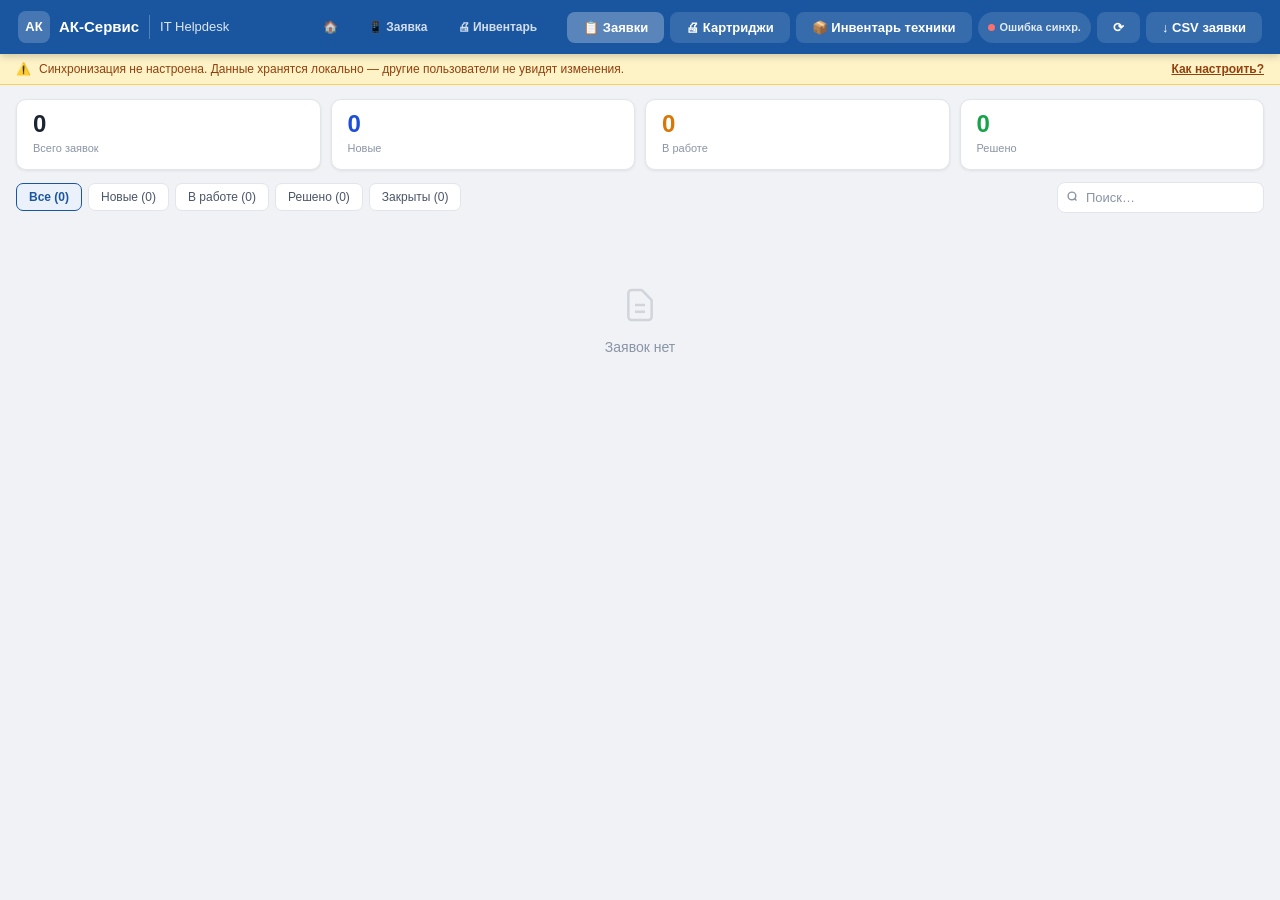
==== local-helpdesk-project-v3/helpdesk.html @ 0085aa01 "Add files via upload" ====
<!DOCTYPE html>
<html lang="ru">
<head>
<meta charset="UTF-8">
<meta name="viewport" content="width=device-width,initial-scale=1.0">
<title>IT Helpdesk — АК-Сервис</title>
<link rel="stylesheet" href="css/main.css">
<style>
.tab-pane{display:none}
.tab-pane.active{display:block}
</style>
</head>
<body>

<div class="hdr">
  <div class="logo"><div class="logo-icon">АК</div><span class="logo-text">АК-Сервис</span></div>
  <div class="hdr-sep"></div>
  <span class="hdr-title">IT Helpdesk</span>
  <div class="hdr-nav" style="margin-left:auto">
    <a href="index.html">🏠</a>
    <a href="tickets.html">📱 Заявка</a>
    <a href="inventory.html">🖨 Инвентарь</a>
  </div>
  <div style="display:flex;gap:6px;margin-left:8px;flex-wrap:wrap">
    <button class="btn btn-ghost active" id="tabTicketsBtn">📋 Заявки</button>
    <button class="btn btn-ghost" id="tabCartBtn">🖨 Картриджи</button>
    <button class="btn btn-ghost" id="tabDevBtn">📦 Инвентарь техники</button>
    <span class="sync-badge" id="syncBadge"><span class="sync-dot" id="syncDot"></span><span id="syncLabel">Нет синхр.</span></span>
    <button class="btn btn-ghost" id="btnRefresh">⟳</button>
    <button class="btn btn-ghost" id="btnCsv">↓ CSV заявки</button>
  </div>
</div>

  <!-- Sync status banner -->
  <div id="syncBanner" style="display:none;background:#FEF3C7;border-bottom:1px solid #FCD34D;padding:6px 16px;font-size:12px;color:#92400E;display:flex;align-items:center;gap:8px">
    <span>⚠️</span>
    <span id="syncMsg">Синхронизация не настроена. Данные хранятся локально — другие пользователи не увидят изменения.</span>
    <a href="#" id="syncHelp" style="color:#92400E;font-weight:600;margin-left:auto;white-space:nowrap">Как настроить?</a>
  </div>

<!-- TICKETS TAB -->
<div class="tab-pane active" id="paneTickets">
  <div class="stats-row" id="statsRow"></div>
  <div class="toolbar">
    <div class="filter-group" id="filterBtns">
      <button class="filter-btn active" data-s="all">Все</button>
      <button class="filter-btn" data-s="Новая">Новые</button>
      <button class="filter-btn" data-s="В работе">В работе</button>
      <button class="filter-btn" data-s="Решено">Решено</button>
      <button class="filter-btn" data-s="Закрыта">Закрыты</button>
    </div>
    <div class="search-wrap">
      <svg viewBox="0 0 20 20" fill="none" stroke="currentColor" stroke-width="2"><circle cx="8.5" cy="8.5" r="5.5"/><path d="M15 15l-3.5-3.5"/></svg>
      <input class="search-input" id="hdSearch" placeholder="Поиск…" autocomplete="off">
    </div>
  </div>
  <div class="table-wrap">
    <table class="table" id="tblTickets">
      <thead><tr>
        <th data-c="id">№</th>
        <th data-c="created">Дата</th>
        <th data-c="name">Сотрудник</th>
        <th data-c="category">Категория</th>
        <th data-c="priority">Приоритет</th>
        <th data-c="description">Описание</th>
        <th data-c="status">Статус</th>
      </tr></thead>
      <tbody id="tbodyTickets"></tbody>
    </table>
    <div class="empty-state" id="emptyTickets" style="display:none">
      <svg viewBox="0 0 24 24" fill="none" stroke="currentColor" stroke-width="1.5"><path d="M9 12h6m-6 4h6m2 5H7a2 2 0 01-2-2V5a2 2 0 012-2h5.586a1 1 0 01.707.293l5.414 5.414a1 1 0 01.293.707V19a2 2 0 01-2 2z"/></svg>
      <p>Заявок нет</p>
    </div>
  </div>
</div>

<!-- CART TAB -->
<div class="tab-pane" id="paneCart">
  <div class="stats-row" id="cartStatsRow"></div>
  <div class="toolbar">
    <div class="search-wrap" style="flex:1;max-width:280px">
      <svg viewBox="0 0 20 20" fill="none" stroke="currentColor" stroke-width="2"><circle cx="8.5" cy="8.5" r="5.5"/><path d="M15 15l-3.5-3.5"/></svg>
      <input class="search-input" id="cartSearch" placeholder="Поиск принтера…" autocomplete="off">
    </div>
    <select class="search-input" id="cartFilter" style="max-width:200px;padding-left:10px">
      <option value="all">Все принтеры</option>
      <option value="low">⚠ Остаток ≤ 2</option>
      <option value="zero">🔴 Нет на складе</option>
      <option value="unk">❓ Не учтено</option>
    </select>
    <button class="btn btn-secondary" id="btnCartCsv">↓ CSV склад</button>
  </div>
  <div class="table-wrap">
    <table class="table" id="tblCart">
      <thead><tr>
        <th>Картридж / артикул</th><th>Принтеры</th><th>Владельцы</th>
        <th style="text-align:center">На складе</th>
        <th style="text-align:center">Сегодня</th>
        <th style="text-align:center">Всего замен</th>
      </tr></thead>
      <tbody id="tbodyCart"></tbody>
    </table>
  </div>
  <div class="p-4">
    <div style="font-size:15px;font-weight:700;margin-bottom:12px">Журнал замен</div>
    <table class="table" id="tblRep" style="display:none">
      <thead><tr>
        <th>Дата</th><th>Сотрудник</th><th>Принтер</th><th>Картридж</th>
        <th style="text-align:center">Кол-во</th>
      </tr></thead>
      <tbody id="tbodyRep"></tbody>
    </table>
    <div class="empty-state" id="emptyRep">
      <svg viewBox="0 0 24 24" fill="none" stroke="currentColor" stroke-width="1.5"><path d="M9 12h6m-6 4h6m2 5H7a2 2 0 01-2-2V5a2 2 0 012-2h5.586a1 1 0 01.707.293l5.414 5.414a1 1 0 01.293.707V19a2 2 0 01-2 2z"/></svg>
      <p>Замен ещё не было</p>
    </div>
  </div>
</div>

<!-- DEVICES PANE -->
<div class="tab-pane" id="paneDevices">
  <div class="toolbar">
    <div class="search-wrap" style="flex:1;max-width:320px">
      <svg viewBox="0 0 20 20" fill="none" stroke="currentColor" stroke-width="2"><circle cx="8.5" cy="8.5" r="5.5"/><path d="M15 15l-3.5-3.5"/></svg>
      <input class="search-input" id="devSearch" placeholder="Поиск по сотруднику, модели…" autocomplete="off">
    </div>
    <select class="search-input" id="devTypeFilter" style="max-width:200px;padding-left:10px">
      <option value="all">Все типы</option>
    </select>
    <button class="btn btn-secondary" id="btnExportDevices">↓ CSV инвентарь</button>
  </div>
  <div class="stats-row" id="devStats" style="margin-bottom:0"></div>
  <div class="table-wrap" style="margin-top:14px">
    <table class="table" id="tblDevices">
      <thead><tr>
        <th>Тип</th>
        <th>Устройство</th>
        <th>Серийный №</th>
        <th>Инв. №</th>
        <th>Сотрудник</th>
        <th>Расположение</th>
        <th>Примечание</th>
        <th>Добавлено</th>
      </tr></thead>
      <tbody id="tbodyDevices"></tbody>
    </table>
    <div class="empty-state" id="emptyDevices">
      <svg viewBox="0 0 24 24" fill="none" stroke="currentColor" stroke-width="1.5"><path d="M9 17V7m0 10a2 2 0 01-2 2H5a2 2 0 01-2-2V7a2 2 0 012-2h2a2 2 0 012 2m0 10a2 2 0 002 2h2a2 2 0 002-2M9 7a2 2 0 012-2h2a2 2 0 012 2m0 10V7"/></svg>
      <p>Техника ещё не добавлена сотрудниками</p>
    </div>
  </div>
</div>

<!-- MODAL -->
<div class="overlay" id="overlay" style="display:none"><div class="modal" id="modal"></div></div>

<script src="js/storage.js"></script>
<script src="js/ui.js"></script>
<script src="js/app.js"></script>
<script src="js/employees.js"></script>
<script src="js/tickets.js"></script>
<script src="js/cartridges.js"></script>
<script src="js/devices.js"></script>
<script src="js/sla.js"></script>
<script>
// ── State ─────────────────────────────────────────────────────────────────────
let curTab = 'tickets', fStatus = 'all', fSearch = '', sortC = 'ts', sortD = -1;
let cartSrch = '', cartFil = 'all', devSearch = '', devTypeFil = 'all';

// ── Init ──────────────────────────────────────────────────────────────────────
UI.modal.init();

Storage.init().then(() => App.loadData()).then(() => {
  // Populate device type filter
  const sel = document.getElementById('devTypeFilter');
  Devices.TYPES.forEach(t => {
    const opt = document.createElement('option');
    opt.value = t.id; opt.textContent = t.icon + ' ' + t.label;
    sel.appendChild(opt);
  });
  renderAll();
  setInterval(() => { if (curTab==='cart') renderCart(); else if (curTab==='devices') renderDevicesTab(); else renderAll(); }, 30000);
});

// ── Sync indicator ────────────────────────────────────────────────────────────
function updateSyncBadge(state) {
  const dot = document.getElementById('syncDot');
  const lbl = document.getElementById('syncLabel');
  if (!dot || !lbl) return;
  if (!Storage.isConfigured()) { dot.className='sync-dot err'; lbl.textContent='Не настроено'; return; }
  if (state==='syncing') { dot.className='sync-dot spin'; lbl.textContent='Синхронизация…'; }
  else if (state==='error') { dot.className='sync-dot err'; lbl.textContent='Ошибка синхр.'; }
  else { dot.className='sync-dot ok'; lbl.textContent='Синхр. '+new Date().toLocaleTimeString('ru-RU',{hour:'2-digit',minute:'2-digit'}); }
}
updateSyncBadge(Storage.isConfigured() ? 'ok' : 'err');
Storage.onSync(state => {
  updateSyncBadge(state);
  if (curTab==='cart') renderCart();
  else if (curTab==='devices') renderDevicesTab();
  else renderAll();
});

// ── Tab switching ─────────────────────────────────────────────────────────────
function switchTab(tab) {
  curTab = tab;
  ['paneTickets','paneCart','paneDevices'].forEach(id => {
    const el = document.getElementById(id);
    if (el) el.classList.remove('active');
  });
  const paneMap = { tickets:'paneTickets', cart:'paneCart', devices:'paneDevices' };
  const pane = document.getElementById(paneMap[tab]);
  if (pane) pane.classList.add('active');

  ['tabTicketsBtn','tabCartBtn','tabDevBtn'].forEach(id => {
    const el = document.getElementById(id);
    if (el) el.classList.remove('active');
  });
  const btnMap = { tickets:'tabTicketsBtn', cart:'tabCartBtn', devices:'tabDevBtn' };
  const btn = document.getElementById(btnMap[tab]);
  if (btn) btn.classList.add('active');

  if (tab==='cart') renderCart();
  else if (tab==='devices') renderDevicesTab();
  else renderAll();
}

document.getElementById('tabTicketsBtn').addEventListener('click', () => switchTab('tickets'));
document.getElementById('tabCartBtn').addEventListener('click',    () => switchTab('cart'));
document.getElementById('tabDevBtn').addEventListener('click',     () => switchTab('devices'));
document.getElementById('btnRefresh').addEventListener('click', () => {
  if (curTab==='cart') renderCart();
  else if (curTab==='devices') renderDevicesTab();
  else renderAll();
});
(function(){var _el=document.getElementById('btnCsv');if(_el)_el.addEventListener('click',Tickets.exportCsv);})();
(function(){var _el=document.getElementById('btnCartCsv');if(_el)_el.addEventListener('click',Cartridges.exportStockCsv);})();
(function(){var _el=document.getElementById('btnExportDevices');if(_el)_el.addEventListener('click',Devices.exportCsv);})();

// ── Tickets tab ───────────────────────────────────────────────────────────────
function renderAll() {
  const ts = Storage.tickets.all();
  const n = ts.filter(t=>t.status==='Новая').length;
  const w = ts.filter(t=>t.status==='В работе').length;
  const d = ts.filter(t=>t.status==='Решено').length;
  document.getElementById('statsRow').innerHTML =
    UI.statCard(ts.length,'Всего заявок') +
    UI.statCard(n,'Новые','#1D4ED8') +
    UI.statCard(w,'В работе','var(--am)') +
    UI.statCard(d,'Решено','var(--gn)');
  Tickets.renderTable({
    tbodyId:'tbodyTickets', emptyId:'emptyTickets', tableId:'tblTickets',
    onRowClick: t => Tickets.openDetailModal(t, renderAll, renderAll),
  });
  Tickets.updateFilterCounts('filterBtns');
}

UI.wireFilterGroup('filterBtns', s => { Tickets.setFilter(s); renderAll(); });
document.getElementById('hdSearch').addEventListener('input', function() { Tickets.setSearch(this.value); renderAll(); });
UI.wireSortHeaders('tblTickets', (c,d) => { Tickets.setSort(c,d); renderAll(); });

// ── Cart tab ──────────────────────────────────────────────────────────────────
function renderCart() {
  Cartridges.renderCartStats('cartStatsRow');
  Cartridges.renderStockTable({ tbodyId:'tbodyCart', searchQ:cartSrch, filter:cartFil });
  Cartridges.renderRepLog({ tbodyId:'tbodyRep', tableId:'tblRep', emptyId:'emptyRep' });
}
document.getElementById('cartSearch').addEventListener('input', function() { cartSrch=this.value; Cartridges.renderStockTable({tbodyId:'tbodyCart',searchQ:cartSrch,filter:cartFil}); });
document.getElementById('cartFilter').addEventListener('change', function() { cartFil=this.value; Cartridges.renderStockTable({tbodyId:'tbodyCart',searchQ:cartSrch,filter:cartFil}); });

// ── Devices tab ───────────────────────────────────────────────────────────────
function renderDevicesTab() {
  const all = Storage.devices.all();
  const byType = {};
  all.forEach(d => { byType[d.type]=(byType[d.type]||0)+1; });
  const topTypes = Object.entries(byType).sort((a,b)=>b[1]-a[1]).slice(0,3);
  document.getElementById('devStats').innerHTML =
    UI.statCard(all.length,'Всего устройств') +
    topTypes.map(([type,cnt]) => {
      const t = Devices.TYPES.find(x=>x.id===type)||{icon:'🔧',label:type};
      return UI.statCard(cnt, t.label);
    }).join('');

  const q = devSearch.toLowerCase();
  const rows = all.filter(d => {
    if (devTypeFil!=='all' && d.type!==devTypeFil) return false;
    if (q) return ['owner','brand','model','serial','inv','location'].some(k=>(d[k]||'').toLowerCase().includes(q));
    return true;
  });

  document.getElementById('emptyDevices').style.display = rows.length ? 'none' : 'block';
  document.getElementById('tblDevices').style.display   = rows.length ? 'table' : 'none';
  document.getElementById('tbodyDevices').innerHTML = rows.map(d => {
    const t = Devices.TYPES.find(x=>x.id===d.type)||{icon:'🔧',label:d.type||'Другое'};
    return `<tr>
      <td><span style="font-size:16px">${t.icon}</span> <span style="font-size:12px;color:var(--t2)">${UI.esc(t.label)}</span></td>
      <td><div class="td-name">${UI.esc(d.brand||'')} ${UI.esc(d.model||'')}</div></td>
      <td class="mono" style="font-size:12px;color:var(--t2)">${UI.esc(d.serial||'—')}</td>
      <td class="mono" style="font-size:12px;color:var(--t2)">${UI.esc(d.inv||'—')}</td>
      <td style="font-size:13px;font-weight:600">${UI.esc(d.owner||'—')}</td>
      <td style="font-size:12px;color:var(--t2)">${UI.esc(d.location||'—')}</td>
      <td style="font-size:12px;color:var(--t2);max-width:160px;overflow:hidden;text-overflow:ellipsis;white-space:nowrap" title="${UI.esc(d.note||'')}">${UI.esc(d.note||'—')}</td>
      <td style="font-size:11px;color:var(--t3);white-space:nowrap">${UI.esc(d.added||'')}</td>
    </tr>`;
  }).join('');
}
document.getElementById('devSearch').addEventListener('input', function() { devSearch=this.value; renderDevicesTab(); });
document.getElementById('devTypeFilter').addEventListener('change', function() { devTypeFil=this.value; renderDevicesTab(); });
</script>

  <!-- Sync setup modal -->
  <div id="syncSetupOverlay" style="display:none;position:fixed;inset:0;background:rgba(0,0,0,.6);z-index:500;display:none;align-items:center;justify-content:center;padding:20px">
    <div style="background:#fff;border-radius:14px;max-width:480px;width:100%;padding:24px;box-shadow:0 20px 60px rgba(0,0,0,.3)">
      <h2 style="font-size:17px;font-weight:700;margin-bottom:8px">Настройка общего склада</h2>
      <p style="font-size:13px;color:#4A5568;line-height:1.6;margin-bottom:16px">
        Для синхронизации остатков картриджей между всеми пользователями используется <b>JSONBin.io</b> — бесплатный облачный JSON-хостинг.
      </p>
      <ol style="font-size:13px;color:#4A5568;line-height:2;padding-left:18px;margin-bottom:16px">
        <li>Зарегистрируйтесь на <a href="https://jsonbin.io" target="_blank" style="color:#1A56A0">jsonbin.io</a></li>
        <li>Создайте новый Bin с содержимым: <code style="background:#F0F2F5;padding:2px 6px;border-radius:4px">{}</code></li>
        <li>Скопируйте <b>BIN ID</b> и <b>X-Master-Key</b></li>
        <li>Вставьте их ниже и нажмите Сохранить</li>
      </ol>
      <div style="display:flex;flex-direction:column;gap:8px;margin-bottom:16px">
        <input id="cfgBinId" placeholder="BIN ID (напр. 665abc123...)" style="padding:9px 12px;border:1.5px solid #E2E6EC;border-radius:8px;font-size:13px;font-family:inherit;outline:none">
        <input id="cfgApiKey" placeholder="X-Master-Key ($2b$10$...)" style="padding:9px 12px;border:1.5px solid #E2E6EC;border-radius:8px;font-size:13px;font-family:inherit;outline:none">
      </div>
      <div style="display:flex;gap:8px">
        <button id="cfgSave" style="flex:1;padding:10px;background:#1A56A0;color:#fff;border:none;border-radius:8px;font-size:14px;font-weight:600;cursor:pointer">Сохранить и синхронизировать</button>
        <button id="cfgClose" style="padding:10px 16px;background:#F0F2F5;border:none;border-radius:8px;font-size:14px;cursor:pointer">Отмена</button>
      </div>
      <div id="cfgStatus" style="margin-top:10px;font-size:12px;color:#4A5568"></div>
    </div>
  </div>
</body>
</html>
---- local-helpdesk-project-v3/css/main.css ----
/* ── Reset & Variables ──────────────────────────────────────────────────────── */
*,*::before,*::after{box-sizing:border-box;margin:0;padding:0}

:root{
  --accent:   #1A56A0;
  --al:       #EBF1FA;
  --bg:       #F0F2F5;
  --sf:       #ffffff;
  --bd:       #E2E6EC;
  --tx:       #1C2331;
  --t2:       #4A5568;
  --t3:       #8A94A6;
  --gn:       #16A34A;
  --gnb:      #DCFCE7;
  --am:       #D97706;
  --amb:      #FEF3C7;
  --rd:       #DC2626;
  --rdb:      #FEF2F2;
  --r:        10px;
  --r-lg:     14px;
  --sh:       0 1px 3px rgba(0,0,0,.08);
  --sh-md:    0 4px 12px rgba(0,0,0,.12);
  --sh-lg:    0 20px 60px rgba(0,0,0,.22);
  --font:     -apple-system, BlinkMacSystemFont, 'Inter', sans-serif;
}

body{
  font-family: var(--font);
  background: var(--bg);
  color: var(--tx);
  font-size: 14px;
  min-height: 100vh;
  line-height: 1.5;
}

/* ── Header ─────────────────────────────────────────────────────────────────── */
.hdr{
  background: var(--accent);
  padding: 0 18px;
  display: flex;
  align-items: center;
  gap: 10px;
  height: 54px;
  position: sticky;
  top: 0;
  z-index: 100;
  box-shadow: 0 2px 8px rgba(0,0,0,.2);
}
.logo{display:flex;align-items:center;gap:9px;text-decoration:none}
.logo-icon{width:32px;height:32px;background:rgba(255,255,255,.2);border-radius:8px;display:flex;align-items:center;justify-content:center;font-weight:700;font-size:13px;color:#fff;flex-shrink:0}
.logo-text{font-weight:700;font-size:15px;color:#fff}
.hdr-sep{width:1px;height:24px;background:rgba(255,255,255,.25)}
.hdr-title{font-size:13px;color:rgba(255,255,255,.85);flex:1}
.hdr-nav{display:flex;align-items:center;gap:6px;flex-wrap:wrap}
.hdr-nav a{padding:6px 12px;border-radius:7px;color:rgba(255,255,255,.8);font-size:12px;font-weight:600;text-decoration:none;transition:background .15s;white-space:nowrap}
.hdr-nav a:hover{background:rgba(255,255,255,.15);color:#fff}
.hdr-nav a.active{background:rgba(255,255,255,.25);color:#fff}

/* ── Buttons ─────────────────────────────────────────────────────────────────── */
.btn{padding:8px 16px;border:none;border-radius:8px;font-size:13px;font-weight:600;cursor:pointer;font-family:var(--font);transition:all .15s;display:inline-flex;align-items:center;gap:6px;white-space:nowrap}
.btn-primary{background:var(--accent);color:#fff}
.btn-primary:hover{background:#154a8a}
.btn-secondary{background:var(--al);color:var(--accent);border:1px solid #c0d5ef}
.btn-secondary:hover{background:#ddeaf8}
.btn-ghost{background:rgba(255,255,255,.12);color:#fff;border:none}
.btn-ghost:hover,.btn-ghost.active{background:rgba(255,255,255,.28)}
.btn-danger{background:var(--rdb);color:var(--rd);border:1px solid #FECACA}
.btn-danger:hover{background:#FEE2E2}
.btn-sm{padding:5px 10px;font-size:12px}
.btn:disabled{opacity:.5;cursor:not-allowed}

/* ── Stats row ───────────────────────────────────────────────────────────────── */
.stats-row{display:flex;gap:10px;padding:14px 16px 0;flex-wrap:wrap}
.stat-card{background:var(--sf);border:1px solid var(--bd);border-radius:var(--r);padding:12px 16px;flex:1;min-width:85px;box-shadow:var(--sh)}
.stat-val{font-size:24px;font-weight:700;line-height:1}
.stat-label{font-size:11px;color:var(--t3);margin-top:4px;font-weight:500}

/* ── Toolbar ─────────────────────────────────────────────────────────────────── */
.toolbar{display:flex;gap:8px;align-items:center;padding:12px 16px;flex-wrap:wrap}
.filter-group{display:flex;gap:6px;flex-wrap:wrap;flex:1}
.filter-btn{padding:6px 12px;border:1px solid var(--bd);border-radius:7px;background:var(--sf);font-size:12px;font-weight:500;cursor:pointer;color:var(--t2);white-space:nowrap;font-family:var(--font);transition:all .1s}
.filter-btn:hover{background:var(--bg)}
.filter-btn.active{border-color:var(--accent);background:var(--al);color:var(--accent);font-weight:600}

.search-wrap{position:relative;min-width:200px}
.search-wrap svg{position:absolute;left:9px;top:50%;transform:translateY(-50%);color:var(--t3);width:14px;height:14px;pointer-events:none}
.search-input{padding:7px 9px 7px 28px;border:1px solid var(--bd);border-radius:8px;font-size:13px;color:var(--tx);background:var(--sf);outline:none;font-family:var(--font);width:100%;transition:border-color .15s}
.search-input:focus{border-color:var(--accent);box-shadow:0 0 0 3px rgba(26,86,160,.1)}
.search-input::placeholder{color:var(--t3)}
select.search-input{padding-left:10px;cursor:pointer}

/* ── Table ───────────────────────────────────────────────────────────────────── */
.table-wrap{padding:0 16px 20px;overflow-x:auto}
.table{width:100%;border-collapse:collapse;background:var(--sf);border-radius:var(--r);border:1px solid var(--bd);box-shadow:var(--sh);overflow:hidden}
.table th{padding:9px 12px;text-align:left;font-size:11px;font-weight:600;text-transform:uppercase;letter-spacing:.05em;color:var(--t3);background:#F8F9FB;border-bottom:1px solid var(--bd);white-space:nowrap;cursor:pointer;user-select:none}
.table th:hover{color:var(--accent)}
.table th.sort-asc::after{content:" ↑"}
.table th.sort-desc::after{content:" ↓"}
.table td{padding:9px 12px;border-bottom:1px solid var(--bd);vertical-align:middle;font-size:13px}
.table tr:last-child td{border-bottom:none}
.table tr.clickable:hover td{background:#FAFBFC;cursor:pointer}
.td-name{font-weight:600;white-space:nowrap}
.td-sub{font-size:11px;color:var(--t3);margin-top:1px}
.td-truncate{max-width:220px;overflow:hidden;text-overflow:ellipsis;white-space:nowrap;color:var(--t2)}

/* ── Badges ──────────────────────────────────────────────────────────────────── */
.badge{display:inline-flex;align-items:center;gap:3px;padding:3px 9px;border-radius:8px;font-size:11px;font-weight:600;white-space:nowrap}
.badge-new     {background:#EFF6FF;color:#1D4ED8}
.badge-inwork  {background:var(--amb);color:#92400E}
.badge-done    {background:var(--gnb);color:#166534}
.badge-closed  {background:var(--bg);color:var(--t3)}
.badge-plow    {background:var(--gnb);color:#166534}
.badge-pmid    {background:var(--amb);color:#92400E}
.badge-phigh   {background:var(--rdb);color:#991B1B}
.badge-edited  {display:inline-block;width:7px;height:7px;border-radius:50%;background:#F59E0B;margin-left:4px;vertical-align:middle}

/* ── Modal ───────────────────────────────────────────────────────────────────── */
.overlay{position:fixed;inset:0;background:rgba(0,0,0,.5);z-index:200;display:flex;align-items:flex-start;justify-content:center;padding:20px;overflow-y:auto}
.modal{background:var(--sf);border-radius:var(--r-lg);width:100%;max-width:560px;box-shadow:var(--sh-lg);margin:auto}
.modal-head{padding:18px 20px 14px;border-bottom:1px solid var(--bd);display:flex;justify-content:space-between;align-items:flex-start;gap:12px}
.modal-title{font-size:17px;font-weight:700;margin-bottom:3px}
.modal-sub{font-size:12px;color:var(--t3)}
.modal-close{width:30px;height:30px;border-radius:50%;background:var(--bg);border:none;cursor:pointer;font-size:16px;color:var(--t2);display:flex;align-items:center;justify-content:center;flex-shrink:0}
.modal-close:hover{background:var(--bd)}
.modal-body{padding:14px 20px}
.modal-section-title{font-size:10px;font-weight:700;text-transform:uppercase;letter-spacing:.07em;color:var(--t3);margin:10px 0 8px}
.modal-row{display:flex;gap:8px;padding:5px 0;border-bottom:1px solid #F8F9FB;align-items:flex-start}
.modal-row:last-child{border-bottom:none}
.modal-label{font-size:12px;color:var(--t3);width:120px;flex-shrink:0;padding-top:1px}
.modal-val{font-size:13px;color:var(--tx);flex:1;word-break:break-word}
.modal-val a{color:var(--accent);text-decoration:none}
.modal-desc{background:var(--bg);border-radius:8px;padding:10px 12px;font-size:13px;color:var(--t2);line-height:1.6;margin-top:4px}
.modal-foot{padding:12px 20px;border-top:1px solid var(--bd);display:flex;gap:8px;flex-wrap:wrap}

/* ── Status buttons (in modal) ───────────────────────────────────────────────── */
.status-btns{display:flex;gap:6px;flex-wrap:wrap;width:100%}
.status-btn{flex:1;min-width:70px;padding:8px 4px;border-radius:9px;border:2px solid transparent;font-size:12px;font-weight:600;cursor:pointer;font-family:var(--font);text-align:center;opacity:.5;transition:all .15s}
.status-btn:hover{opacity:.8;transform:translateY(-1px)}
.status-btn.active{opacity:1;box-shadow:0 2px 8px rgba(0,0,0,.12);transform:translateY(-1px)}
.sb-new   {background:#EFF6FF;color:#1D4ED8;border-color:#BFDBFE}
.sb-inwork{background:var(--amb);color:#92400E;border-color:#FCD34D}
.sb-done  {background:var(--gnb);color:#166534;border-color:#86EFAC}
.sb-closed{background:var(--bg);color:var(--t2);border-color:var(--bd)}

/* ── Cards (profile / printer) ───────────────────────────────────────────────── */
.card{background:var(--sf);border:1.5px solid var(--bd);border-radius:var(--r);padding:14px;box-shadow:var(--sh);transition:box-shadow .15s}
.card:hover{box-shadow:var(--sh-md)}
.avatar{border-radius:50%;display:flex;align-items:center;justify-content:center;font-weight:700;color:#fff;flex-shrink:0}

/* ── Form elements ───────────────────────────────────────────────────────────── */
.form-group{display:flex;flex-direction:column;gap:4px;padding:8px 0;border-bottom:1px solid var(--bg)}
.form-group:last-child{border-bottom:none}
.form-label{font-size:11px;font-weight:600;color:var(--t3);text-transform:uppercase;letter-spacing:.05em}
.form-input{padding:8px 10px;border:1.5px solid var(--bd);border-radius:8px;font-size:13px;font-family:var(--font);color:var(--tx);outline:none;transition:border-color .15s,box-shadow .15s;width:100%}
.form-input:focus{border-color:var(--accent);box-shadow:0 0 0 3px rgba(26,86,160,.1)}
textarea.form-input{resize:vertical;min-height:100px}

/* ── Pill filters (mobile) ───────────────────────────────────────────────────── */
.pills{display:flex;gap:6px;overflow-x:auto;padding-bottom:2px}
.pills::-webkit-scrollbar{display:none}
.pill{padding:6px 14px;border:1.5px solid var(--bd);border-radius:20px;background:var(--sf);font-size:13px;font-weight:500;cursor:pointer;white-space:nowrap;color:var(--t2);font-family:var(--font);flex-shrink:0;transition:all .1s;-webkit-tap-highlight-color:transparent}
.pill.active{border-color:var(--accent);background:var(--al);color:var(--accent);font-weight:600}

/* ── Printer / cartridge items ───────────────────────────────────────────────── */
.printer-item{display:flex;align-items:flex-start;gap:10px;padding:11px 14px;border-bottom:1px solid var(--bd);cursor:pointer;-webkit-tap-highlight-color:transparent;background:var(--sf);transition:background .1s}
.printer-item:last-child{border-bottom:none}
.printer-item:active,.printer-item.selected{background:var(--al)}
.printer-wrap{border:1.5px solid var(--bd);border-radius:var(--r);overflow:hidden}
.printer-search{width:100%;padding:10px 13px;border:none;border-bottom:1px solid var(--bd);font-size:13px;font-family:var(--font);outline:none;color:var(--tx);background:var(--sf);display:block}
.pf-row{display:flex;gap:6px;overflow-x:auto;padding:8px 10px;background:#F8F9FB;border-bottom:1px solid var(--bd)}
.pf-row::-webkit-scrollbar{display:none}
.pf-pill{padding:5px 12px;border:1px solid var(--bd);border-radius:16px;background:var(--sf);font-size:12px;font-weight:500;cursor:pointer;white-space:nowrap;color:var(--t2);font-family:var(--font);flex-shrink:0;transition:all .1s}
.pf-pill.active{border-color:var(--accent);background:var(--al);color:var(--accent);font-weight:600}
.device-radio{width:20px;height:20px;border-radius:50%;border:2px solid var(--bd);flex-shrink:0;margin-top:2px;transition:all .15s}
.device-radio.on{border-color:var(--accent);background:var(--accent)}
.device-radio.on::after{content:"";display:block;width:8px;height:8px;background:#fff;border-radius:50%;margin:4px auto 0}
.pi-info{flex:1;min-width:0}
.pi-name{font-size:13px;font-weight:600;color:var(--tx);line-height:1.3}
.pi-sub{font-size:11px;color:var(--t3);margin-top:1px;line-height:1.4}
.pi-cart{font-size:11px;color:var(--accent);margin-top:2px;font-weight:500}

/* ── Cart stock ──────────────────────────────────────────────────────────────── */
.cart-stock{display:flex;align-items:center;gap:5px}
.cart-label{font-size:11px;color:var(--t3)}
.cart-count{font-size:14px;font-weight:800;min-width:20px;text-align:center;color:var(--gn)}
.cart-count.low{color:var(--am)}
.cart-count.zero{color:var(--rd)}
.adj-btn{width:24px;height:24px;border-radius:6px;border:1px solid var(--bd);background:var(--sf);cursor:pointer;font-size:15px;display:inline-flex;align-items:center;justify-content:center;line-height:1;color:var(--t2);-webkit-tap-highlight-color:transparent;flex-shrink:0}
.adj-btn:active{background:var(--bg)}

/* ── Cart replace card ───────────────────────────────────────────────────────── */
.crc-item{padding:13px 14px;border-bottom:1px solid var(--bd);background:var(--sf)}
.crc-item:last-child{border-bottom:none}
.crc-item.selected{background:var(--al)}
.crc-top{display:flex;align-items:flex-start;gap:10px;margin-bottom:10px;cursor:pointer;-webkit-tap-highlight-color:transparent}
.crc-stock-row{display:flex;align-items:center;justify-content:space-between;background:var(--bg);border-radius:9px;padding:10px 12px}
.crc-stock-val{font-size:22px;font-weight:800;line-height:1}
.crc-stock-val.ok{color:var(--gn)}
.crc-stock-val.low{color:var(--am)}
.crc-stock-val.zero{color:var(--rd)}
.crc-replace-btn{padding:10px 16px;background:var(--accent);color:#fff;border:none;border-radius:9px;font-size:14px;font-weight:700;cursor:pointer;font-family:var(--font);-webkit-tap-highlight-color:transparent;transition:background .15s}
.crc-replace-btn:active{background:#154a8a}
.crc-replace-btn:disabled{background:#a0b4cc;cursor:not-allowed}
.crc-replaced{font-size:11px;color:var(--t3);margin-top:4px;text-align:right}

/* ── Success / empty states ──────────────────────────────────────────────────── */
.empty-state{text-align:center;padding:60px 20px;color:var(--t3)}
.empty-state svg{width:40px;height:40px;margin-bottom:12px;opacity:.3;display:block;margin-left:auto;margin-right:auto}
.success-wrap{text-align:center;padding:40px 16px;max-width:480px;margin:0 auto}
.success-icon{width:72px;height:72px;background:var(--gnb);border-radius:50%;display:flex;align-items:center;justify-content:center;margin:0 auto 20px;font-size:32px}
.ticket-num{background:var(--al);border-radius:10px;padding:14px;margin-bottom:20px;display:inline-block}
.ticket-num span{font-size:12px;color:var(--t3);display:block;margin-bottom:4px}
.ticket-num b{font-size:20px;color:var(--accent);font-family:monospace}

/* ── Utility ─────────────────────────────────────────────────────────────────── */
.mono{font-family:monospace;font-size:12px}
.text-muted{color:var(--t3)}
.text-accent{color:var(--accent)}
.mt-4{margin-top:16px}
.mb-4{margin-bottom:16px}
.p-4{padding:16px}
.w-full{width:100%}
.hidden{display:none!important}
.flex{display:flex}
.flex-col{flex-direction:column}
.items-center{align-items:center}
.gap-2{gap:8px}
.gap-4{gap:16px}
.flex-1{flex:1}

@media(max-width:600px){
  .hdr-nav a span{display:none}
  .table th:nth-child(n+5){display:none}
  .table td:nth-child(n+5){display:none}
}

/* ── Sync status ─────────────────────────────────────────────────────────────── */
.sync-badge{
  display:inline-flex;align-items:center;gap:5px;
  padding:4px 10px;border-radius:20px;font-size:11px;font-weight:600;
  background:rgba(255,255,255,.12);color:rgba(255,255,255,.85);
  white-space:nowrap;
}
.sync-dot{width:7px;height:7px;border-radius:50%;background:#94a3b8;flex-shrink:0}
.sync-dot.ok{background:#4ade80}
.sync-dot.err{background:#f87171}
.sync-dot.spin{background:#fbbf24;animation:pulse .8s infinite}
@keyframes pulse{0%,100%{opacity:1}50%{opacity:.4}}
.sync-warning{
  background:#FEF3C7;border:1px solid #FCD34D;border-radius:8px;
  padding:10px 14px;margin:12px 16px 0;font-size:13px;color:#92400E;
  display:flex;align-items:flex-start;gap:8px;
}
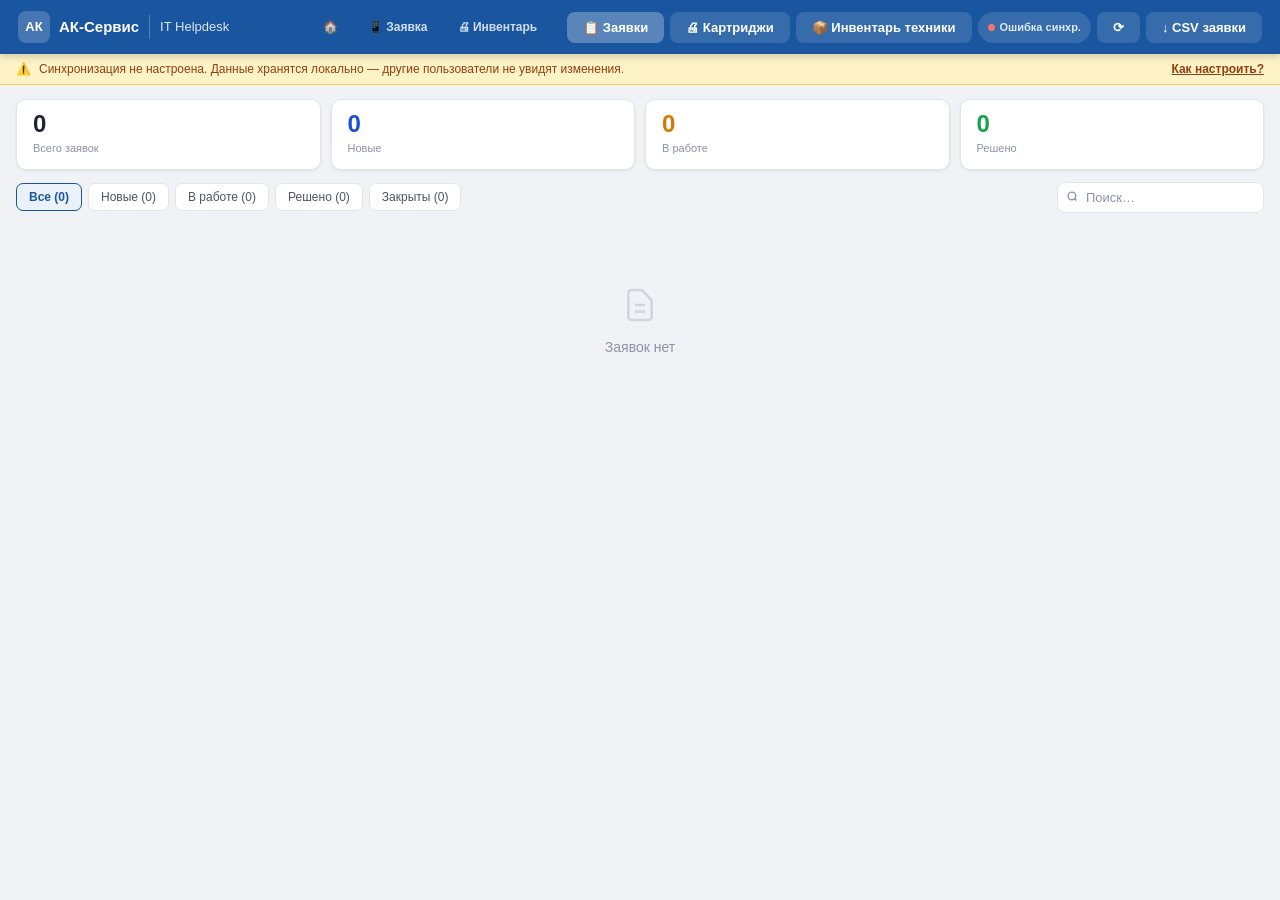
==== commit acc317f7: "Add files via upload" ====
--- a/local-helpdesk-project-v3/helpdesk.html
+++ b/local-helpdesk-project-v3/helpdesk.html
@@ -170,7 +170,7 @@
 // ── Init ──────────────────────────────────────────────────────────────────────
 UI.modal.init();
 
-Storage.init().then(() => App.loadData()).then(() => {
+App.loadData().then(() => { Storage.init();
   // Populate device type filter
   const sel = document.getElementById('devTypeFilter');
   Devices.TYPES.forEach(t => {
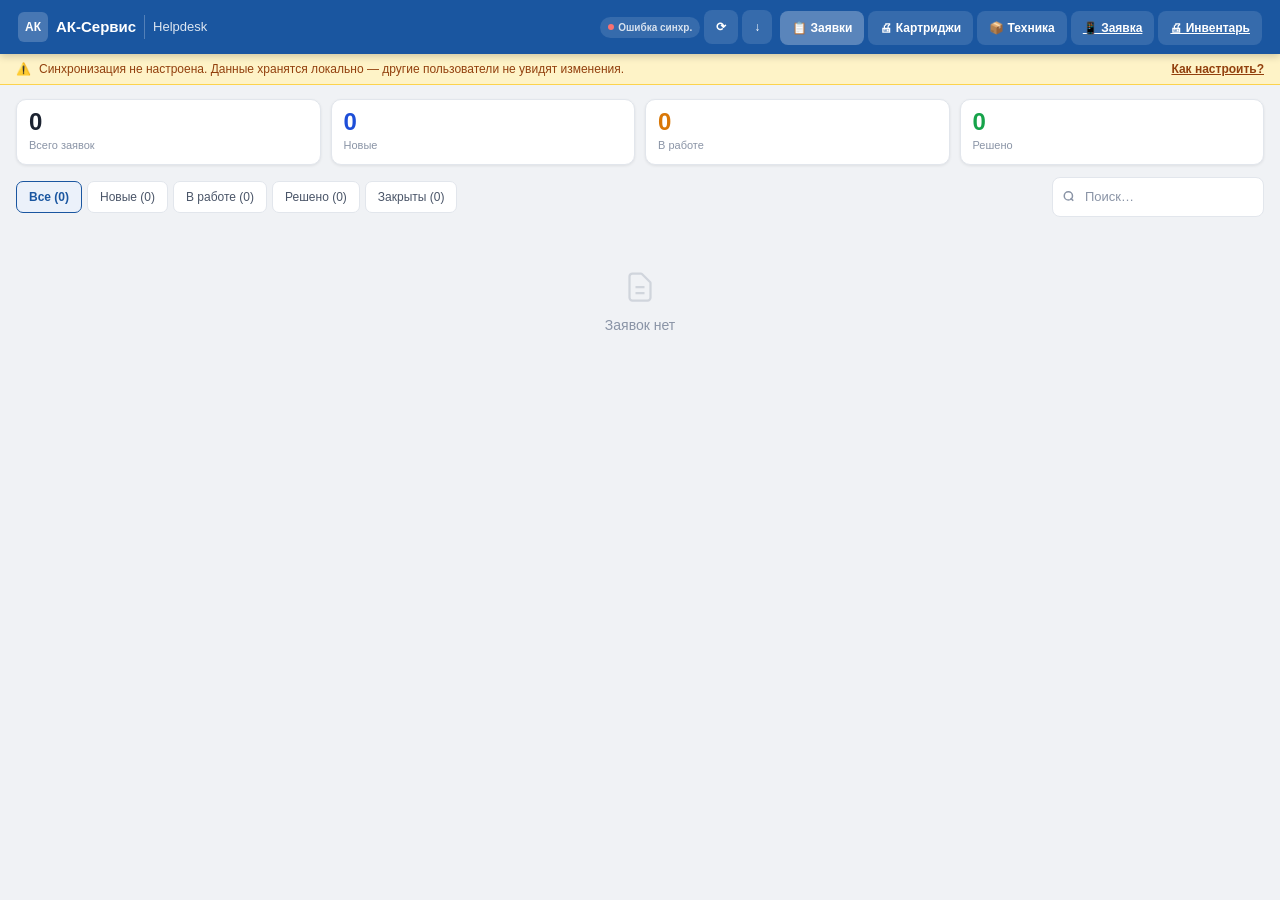
==== commit b55c7ab6: "Add files via upload" ====
--- a/local-helpdesk-project-v3/helpdesk.html
+++ b/local-helpdesk-project-v3/helpdesk.html
@@ -8,6 +8,12 @@
 <style>
 .tab-pane{display:none}
 .tab-pane.active{display:block}
+/* Cart tab toolbar stacked on mobile */
+@media(max-width:599px){
+  .cart-toolbar{flex-direction:column}
+  .cart-toolbar .search-wrap{width:100%}
+  .cart-toolbar select.search-input{width:100%}
+}
 </style>
 </head>
 <body>
@@ -15,19 +21,18 @@
 <div class="hdr">
   <div class="logo"><div class="logo-icon">АК</div><span class="logo-text">АК-Сервис</span></div>
   <div class="hdr-sep"></div>
-  <span class="hdr-title">IT Helpdesk</span>
-  <div class="hdr-nav" style="margin-left:auto">
-    <a href="index.html">🏠</a>
-    <a href="tickets.html">📱 Заявка</a>
-    <a href="inventory.html">🖨 Инвентарь</a>
-  </div>
-  <div style="display:flex;gap:6px;margin-left:8px;flex-wrap:wrap">
+  <span class="hdr-title">Helpdesk</span>
+  <div class="hdr-actions">
+    <span class="sync-badge" id="syncBadge"><span class="sync-dot" id="syncDot"></span><span id="syncLabel">…</span></span>
+    <button class="btn btn-ghost" id="btnRefresh">⟳</button>
+    <button class="btn btn-ghost" id="btnCsv">↓</button>
+  </div>
+  <div class="hdr-tabs">
     <button class="btn btn-ghost active" id="tabTicketsBtn">📋 Заявки</button>
     <button class="btn btn-ghost" id="tabCartBtn">🖨 Картриджи</button>
-    <button class="btn btn-ghost" id="tabDevBtn">📦 Инвентарь техники</button>
-    <span class="sync-badge" id="syncBadge"><span class="sync-dot" id="syncDot"></span><span id="syncLabel">Нет синхр.</span></span>
-    <button class="btn btn-ghost" id="btnRefresh">⟳</button>
-    <button class="btn btn-ghost" id="btnCsv">↓ CSV заявки</button>
+    <button class="btn btn-ghost" id="tabDevBtn">📦 Техника</button>
+    <a class="btn btn-ghost" href="tickets.html">📱 Заявка</a>
+    <a class="btn btn-ghost" href="inventory.html">🖨 Инвентарь</a>
   </div>
 </div>
 
@@ -77,12 +82,12 @@
 <!-- CART TAB -->
 <div class="tab-pane" id="paneCart">
   <div class="stats-row" id="cartStatsRow"></div>
-  <div class="toolbar">
-    <div class="search-wrap" style="flex:1;max-width:280px">
+  <div class="toolbar cart-toolbar">
+    <div class="search-wrap">
       <svg viewBox="0 0 20 20" fill="none" stroke="currentColor" stroke-width="2"><circle cx="8.5" cy="8.5" r="5.5"/><path d="M15 15l-3.5-3.5"/></svg>
       <input class="search-input" id="cartSearch" placeholder="Поиск принтера…" autocomplete="off">
     </div>
-    <select class="search-input" id="cartFilter" style="max-width:200px;padding-left:10px">
+    <select class="search-input" id="cartFilter" style="padding-left:10px">
       <option value="all">Все принтеры</option>
       <option value="low">⚠ Остаток ≤ 2</option>
       <option value="zero">🔴 Нет на складе</option>
@@ -119,12 +124,12 @@
 
 <!-- DEVICES PANE -->
 <div class="tab-pane" id="paneDevices">
-  <div class="toolbar">
-    <div class="search-wrap" style="flex:1;max-width:320px">
+  <div class="toolbar cart-toolbar">
+    <div class="search-wrap">
       <svg viewBox="0 0 20 20" fill="none" stroke="currentColor" stroke-width="2"><circle cx="8.5" cy="8.5" r="5.5"/><path d="M15 15l-3.5-3.5"/></svg>
       <input class="search-input" id="devSearch" placeholder="Поиск по сотруднику, модели…" autocomplete="off">
     </div>
-    <select class="search-input" id="devTypeFilter" style="max-width:200px;padding-left:10px">
+    <select class="search-input" id="devTypeFilter" style="padding-left:10px">
       <option value="all">Все типы</option>
     </select>
     <button class="btn btn-secondary" id="btnExportDevices">↓ CSV инвентарь</button>
--- a/local-helpdesk-project-v3/css/main.css
+++ b/local-helpdesk-project-v3/css/main.css
@@ -1,3 +1,7 @@
+/* ══════════════════════════════════════════════════════════════════════════════
+   main.css — mobile-first responsive design for АК-Сервис helpdesk
+   ══════════════════════════════════════════════════════════════════════════════ */
+
 /* ── Reset & Variables ──────────────────────────────────────────────────────── */
 *,*::before,*::after{box-sizing:border-box;margin:0;padding:0}
 
@@ -22,89 +26,153 @@
   --sh-md:    0 4px 12px rgba(0,0,0,.12);
   --sh-lg:    0 20px 60px rgba(0,0,0,.22);
   --font:     -apple-system, BlinkMacSystemFont, 'Inter', sans-serif;
-}
-
+  --safe-bottom: env(safe-area-inset-bottom, 0px);
+}
+
+html{-webkit-text-size-adjust:100%;-ms-text-size-adjust:100%}
 body{
   font-family: var(--font);
   background: var(--bg);
   color: var(--tx);
   font-size: 14px;
   min-height: 100vh;
+  min-height: 100dvh;
   line-height: 1.5;
+  -webkit-tap-highlight-color: transparent;
+  overscroll-behavior: none;
 }
 
 /* ── Header ─────────────────────────────────────────────────────────────────── */
 .hdr{
   background: var(--accent);
-  padding: 0 18px;
+  padding: 8px 12px;
   display: flex;
   align-items: center;
-  gap: 10px;
-  height: 54px;
+  gap: 8px;
+  min-height: 48px;
   position: sticky;
   top: 0;
   z-index: 100;
   box-shadow: 0 2px 8px rgba(0,0,0,.2);
-}
-.logo{display:flex;align-items:center;gap:9px;text-decoration:none}
-.logo-icon{width:32px;height:32px;background:rgba(255,255,255,.2);border-radius:8px;display:flex;align-items:center;justify-content:center;font-weight:700;font-size:13px;color:#fff;flex-shrink:0}
-.logo-text{font-weight:700;font-size:15px;color:#fff}
-.hdr-sep{width:1px;height:24px;background:rgba(255,255,255,.25)}
-.hdr-title{font-size:13px;color:rgba(255,255,255,.85);flex:1}
-.hdr-nav{display:flex;align-items:center;gap:6px;flex-wrap:wrap}
-.hdr-nav a{padding:6px 12px;border-radius:7px;color:rgba(255,255,255,.8);font-size:12px;font-weight:600;text-decoration:none;transition:background .15s;white-space:nowrap}
-.hdr-nav a:hover{background:rgba(255,255,255,.15);color:#fff}
+  flex-wrap: wrap;
+}
+.logo{display:flex;align-items:center;gap:8px;text-decoration:none;flex-shrink:0}
+.logo-icon{width:28px;height:28px;background:rgba(255,255,255,.2);border-radius:6px;display:flex;align-items:center;justify-content:center;font-weight:700;font-size:11px;color:#fff}
+.logo-text{font-weight:700;font-size:14px;color:#fff}
+.hdr-sep{width:1px;height:20px;background:rgba(255,255,255,.25);flex-shrink:0}
+.hdr-title{font-size:12px;color:rgba(255,255,255,.85);flex:1;min-width:0;overflow:hidden;text-overflow:ellipsis;white-space:nowrap}
+.hdr-nav{display:flex;align-items:center;gap:4px;flex-wrap:wrap}
+.hdr-nav a{padding:5px 8px;border-radius:6px;color:rgba(255,255,255,.75);font-size:11px;font-weight:600;text-decoration:none;white-space:nowrap}
+.hdr-nav a:hover,.hdr-nav a:active{background:rgba(255,255,255,.15);color:#fff}
 .hdr-nav a.active{background:rgba(255,255,255,.25);color:#fff}
 
+/* Header second row (tabs for helpdesk/inventory) */
+.hdr-tabs{
+  width:100%;
+  display:flex;
+  gap:4px;
+  overflow-x:auto;
+  -webkit-overflow-scrolling:touch;
+  scrollbar-width:none;
+  padding:4px 0 2px;
+  margin-top:2px;
+}
+.hdr-tabs::-webkit-scrollbar{display:none}
+
+.hdr-actions{display:flex;gap:4px;align-items:center;flex-shrink:0}
+
 /* ── Buttons ─────────────────────────────────────────────────────────────────── */
-.btn{padding:8px 16px;border:none;border-radius:8px;font-size:13px;font-weight:600;cursor:pointer;font-family:var(--font);transition:all .15s;display:inline-flex;align-items:center;gap:6px;white-space:nowrap}
+.btn{
+  padding:8px 14px;border:none;border-radius:8px;font-size:13px;font-weight:600;
+  cursor:pointer;font-family:var(--font);transition:all .15s;
+  display:inline-flex;align-items:center;justify-content:center;gap:5px;
+  white-space:nowrap;min-height:40px;
+  -webkit-tap-highlight-color:transparent;
+}
 .btn-primary{background:var(--accent);color:#fff}
-.btn-primary:hover{background:#154a8a}
+.btn-primary:active{background:#154a8a}
 .btn-secondary{background:var(--al);color:var(--accent);border:1px solid #c0d5ef}
-.btn-secondary:hover{background:#ddeaf8}
-.btn-ghost{background:rgba(255,255,255,.12);color:#fff;border:none}
-.btn-ghost:hover,.btn-ghost.active{background:rgba(255,255,255,.28)}
+.btn-secondary:active{background:#ddeaf8}
+.btn-ghost{background:rgba(255,255,255,.12);color:#fff;border:none;min-height:34px;padding:6px 10px;font-size:12px}
+.btn-ghost:active,.btn-ghost.active{background:rgba(255,255,255,.28)}
 .btn-danger{background:var(--rdb);color:var(--rd);border:1px solid #FECACA}
-.btn-danger:hover{background:#FEE2E2}
-.btn-sm{padding:5px 10px;font-size:12px}
+.btn-danger:active{background:#FEE2E2}
+.btn-sm{padding:5px 10px;font-size:12px;min-height:32px}
 .btn:disabled{opacity:.5;cursor:not-allowed}
 
 /* ── Stats row ───────────────────────────────────────────────────────────────── */
-.stats-row{display:flex;gap:10px;padding:14px 16px 0;flex-wrap:wrap}
-.stat-card{background:var(--sf);border:1px solid var(--bd);border-radius:var(--r);padding:12px 16px;flex:1;min-width:85px;box-shadow:var(--sh)}
-.stat-val{font-size:24px;font-weight:700;line-height:1}
-.stat-label{font-size:11px;color:var(--t3);margin-top:4px;font-weight:500}
+.stats-row{
+  display:grid;
+  grid-template-columns:repeat(2, 1fr);
+  gap:8px;
+  padding:10px 12px 0;
+}
+.stat-card{background:var(--sf);border:1px solid var(--bd);border-radius:var(--r);padding:10px 12px;box-shadow:var(--sh)}
+.stat-val{font-size:22px;font-weight:700;line-height:1}
+.stat-label{font-size:10px;color:var(--t3);margin-top:3px;font-weight:500}
 
 /* ── Toolbar ─────────────────────────────────────────────────────────────────── */
-.toolbar{display:flex;gap:8px;align-items:center;padding:12px 16px;flex-wrap:wrap}
-.filter-group{display:flex;gap:6px;flex-wrap:wrap;flex:1}
-.filter-btn{padding:6px 12px;border:1px solid var(--bd);border-radius:7px;background:var(--sf);font-size:12px;font-weight:500;cursor:pointer;color:var(--t2);white-space:nowrap;font-family:var(--font);transition:all .1s}
-.filter-btn:hover{background:var(--bg)}
+.toolbar{
+  display:flex;
+  gap:8px;
+  align-items:center;
+  padding:10px 12px;
+  flex-wrap:wrap;
+}
+.filter-group{
+  display:flex;
+  gap:5px;
+  overflow-x:auto;
+  -webkit-overflow-scrolling:touch;
+  scrollbar-width:none;
+  flex:1;
+  min-width:0;
+}
+.filter-group::-webkit-scrollbar{display:none}
+.filter-btn{
+  padding:6px 10px;border:1px solid var(--bd);border-radius:7px;
+  background:var(--sf);font-size:11px;font-weight:500;cursor:pointer;
+  color:var(--t2);white-space:nowrap;font-family:var(--font);
+  flex-shrink:0;min-height:32px;
+  -webkit-tap-highlight-color:transparent;
+}
+.filter-btn:active{background:var(--bg)}
 .filter-btn.active{border-color:var(--accent);background:var(--al);color:var(--accent);font-weight:600}
 
-.search-wrap{position:relative;min-width:200px}
-.search-wrap svg{position:absolute;left:9px;top:50%;transform:translateY(-50%);color:var(--t3);width:14px;height:14px;pointer-events:none}
-.search-input{padding:7px 9px 7px 28px;border:1px solid var(--bd);border-radius:8px;font-size:13px;color:var(--tx);background:var(--sf);outline:none;font-family:var(--font);width:100%;transition:border-color .15s}
+.search-wrap{position:relative;width:100%}
+.search-wrap svg{position:absolute;left:10px;top:50%;transform:translateY(-50%);color:var(--t3);width:15px;height:15px;pointer-events:none}
+.search-input{
+  padding:9px 10px 9px 32px;border:1px solid var(--bd);border-radius:8px;
+  font-size:14px;color:var(--tx);background:var(--sf);outline:none;
+  font-family:var(--font);width:100%;min-height:40px;
+  -webkit-appearance:none;
+}
 .search-input:focus{border-color:var(--accent);box-shadow:0 0 0 3px rgba(26,86,160,.1)}
 .search-input::placeholder{color:var(--t3)}
 select.search-input{padding-left:10px;cursor:pointer}
 
 /* ── Table ───────────────────────────────────────────────────────────────────── */
-.table-wrap{padding:0 16px 20px;overflow-x:auto}
-.table{width:100%;border-collapse:collapse;background:var(--sf);border-radius:var(--r);border:1px solid var(--bd);box-shadow:var(--sh);overflow:hidden}
-.table th{padding:9px 12px;text-align:left;font-size:11px;font-weight:600;text-transform:uppercase;letter-spacing:.05em;color:var(--t3);background:#F8F9FB;border-bottom:1px solid var(--bd);white-space:nowrap;cursor:pointer;user-select:none}
+.table-wrap{padding:0 12px 16px;overflow-x:auto;-webkit-overflow-scrolling:touch}
+.table{width:100%;border-collapse:collapse;background:var(--sf);border-radius:var(--r);border:1px solid var(--bd);box-shadow:var(--sh);overflow:hidden;min-width:600px}
+.table th{
+  padding:8px 10px;text-align:left;font-size:10px;font-weight:600;
+  text-transform:uppercase;letter-spacing:.04em;color:var(--t3);
+  background:#F8F9FB;border-bottom:1px solid var(--bd);
+  white-space:nowrap;cursor:pointer;user-select:none;
+  position:sticky;top:0;z-index:1;
+}
 .table th:hover{color:var(--accent)}
 .table th.sort-asc::after{content:" ↑"}
 .table th.sort-desc::after{content:" ↓"}
-.table td{padding:9px 12px;border-bottom:1px solid var(--bd);vertical-align:middle;font-size:13px}
+.table td{padding:8px 10px;border-bottom:1px solid var(--bd);vertical-align:middle;font-size:12px}
 .table tr:last-child td{border-bottom:none}
-.table tr.clickable:hover td{background:#FAFBFC;cursor:pointer}
+.table tr.clickable:active td{background:var(--al)}
 .td-name{font-weight:600;white-space:nowrap}
-.td-sub{font-size:11px;color:var(--t3);margin-top:1px}
-.td-truncate{max-width:220px;overflow:hidden;text-overflow:ellipsis;white-space:nowrap;color:var(--t2)}
+.td-sub{font-size:10px;color:var(--t3);margin-top:1px}
+.td-truncate{max-width:160px;overflow:hidden;text-overflow:ellipsis;white-space:nowrap;color:var(--t2)}
 
 /* ── Badges ──────────────────────────────────────────────────────────────────── */
-.badge{display:inline-flex;align-items:center;gap:3px;padding:3px 9px;border-radius:8px;font-size:11px;font-weight:600;white-space:nowrap}
+.badge{display:inline-flex;align-items:center;gap:3px;padding:3px 8px;border-radius:7px;font-size:10px;font-weight:600;white-space:nowrap}
 .badge-new     {background:#EFF6FF;color:#1D4ED8}
 .badge-inwork  {background:var(--amb);color:#92400E}
 .badge-done    {background:var(--gnb);color:#166534}
@@ -112,142 +180,229 @@
 .badge-plow    {background:var(--gnb);color:#166534}
 .badge-pmid    {background:var(--amb);color:#92400E}
 .badge-phigh   {background:var(--rdb);color:#991B1B}
-.badge-edited  {display:inline-block;width:7px;height:7px;border-radius:50%;background:#F59E0B;margin-left:4px;vertical-align:middle}
-
-/* ── Modal ───────────────────────────────────────────────────────────────────── */
-.overlay{position:fixed;inset:0;background:rgba(0,0,0,.5);z-index:200;display:flex;align-items:flex-start;justify-content:center;padding:20px;overflow-y:auto}
-.modal{background:var(--sf);border-radius:var(--r-lg);width:100%;max-width:560px;box-shadow:var(--sh-lg);margin:auto}
-.modal-head{padding:18px 20px 14px;border-bottom:1px solid var(--bd);display:flex;justify-content:space-between;align-items:flex-start;gap:12px}
-.modal-title{font-size:17px;font-weight:700;margin-bottom:3px}
-.modal-sub{font-size:12px;color:var(--t3)}
-.modal-close{width:30px;height:30px;border-radius:50%;background:var(--bg);border:none;cursor:pointer;font-size:16px;color:var(--t2);display:flex;align-items:center;justify-content:center;flex-shrink:0}
-.modal-close:hover{background:var(--bd)}
-.modal-body{padding:14px 20px}
-.modal-section-title{font-size:10px;font-weight:700;text-transform:uppercase;letter-spacing:.07em;color:var(--t3);margin:10px 0 8px}
-.modal-row{display:flex;gap:8px;padding:5px 0;border-bottom:1px solid #F8F9FB;align-items:flex-start}
+.badge-edited  {display:inline-block;width:6px;height:6px;border-radius:50%;background:#F59E0B;margin-left:3px;vertical-align:middle}
+
+/* ── Modal — full-screen on mobile ───────────────────────────────────────────── */
+.overlay{
+  position:fixed;inset:0;background:rgba(0,0,0,.5);z-index:200;
+  display:flex;align-items:flex-end;justify-content:center;
+  padding:0;
+}
+.modal{
+  background:var(--sf);border-radius:var(--r-lg) var(--r-lg) 0 0;
+  width:100%;max-width:100%;max-height:92vh;overflow-y:auto;
+  box-shadow:var(--sh-lg);
+  padding-bottom:var(--safe-bottom);
+}
+.modal-head{padding:14px 16px 10px;border-bottom:1px solid var(--bd);display:flex;justify-content:space-between;align-items:flex-start;gap:10px}
+.modal-title{font-size:16px;font-weight:700;margin-bottom:2px}
+.modal-sub{font-size:11px;color:var(--t3)}
+.modal-close{
+  width:32px;height:32px;border-radius:50%;background:var(--bg);border:none;
+  cursor:pointer;font-size:16px;color:var(--t2);
+  display:flex;align-items:center;justify-content:center;flex-shrink:0;
+  min-height:32px;
+}
+.modal-close:active{background:var(--bd)}
+.modal-body{padding:12px 16px}
+.modal-section-title{font-size:10px;font-weight:700;text-transform:uppercase;letter-spacing:.06em;color:var(--t3);margin:8px 0 6px}
+.modal-row{display:flex;gap:6px;padding:4px 0;border-bottom:1px solid #F8F9FB;align-items:flex-start}
 .modal-row:last-child{border-bottom:none}
-.modal-label{font-size:12px;color:var(--t3);width:120px;flex-shrink:0;padding-top:1px}
-.modal-val{font-size:13px;color:var(--tx);flex:1;word-break:break-word}
+.modal-label{font-size:11px;color:var(--t3);width:100px;flex-shrink:0;padding-top:1px}
+.modal-val{font-size:12px;color:var(--tx);flex:1;word-break:break-word}
 .modal-val a{color:var(--accent);text-decoration:none}
-.modal-desc{background:var(--bg);border-radius:8px;padding:10px 12px;font-size:13px;color:var(--t2);line-height:1.6;margin-top:4px}
-.modal-foot{padding:12px 20px;border-top:1px solid var(--bd);display:flex;gap:8px;flex-wrap:wrap}
+.modal-desc{background:var(--bg);border-radius:8px;padding:10px;font-size:12px;color:var(--t2);line-height:1.5;margin-top:4px}
+.modal-foot{padding:10px 16px;border-top:1px solid var(--bd);display:flex;gap:6px;flex-wrap:wrap;padding-bottom:calc(10px + var(--safe-bottom))}
 
 /* ── Status buttons (in modal) ───────────────────────────────────────────────── */
-.status-btns{display:flex;gap:6px;flex-wrap:wrap;width:100%}
-.status-btn{flex:1;min-width:70px;padding:8px 4px;border-radius:9px;border:2px solid transparent;font-size:12px;font-weight:600;cursor:pointer;font-family:var(--font);text-align:center;opacity:.5;transition:all .15s}
-.status-btn:hover{opacity:.8;transform:translateY(-1px)}
-.status-btn.active{opacity:1;box-shadow:0 2px 8px rgba(0,0,0,.12);transform:translateY(-1px)}
+.status-btns{display:grid;grid-template-columns:repeat(2,1fr);gap:6px;width:100%}
+.status-btn{
+  padding:10px 4px;border-radius:9px;border:2px solid transparent;
+  font-size:12px;font-weight:600;cursor:pointer;font-family:var(--font);
+  text-align:center;opacity:.5;transition:all .15s;min-height:42px;
+}
+.status-btn:active{opacity:.8}
+.status-btn.active{opacity:1;box-shadow:0 2px 8px rgba(0,0,0,.12)}
 .sb-new   {background:#EFF6FF;color:#1D4ED8;border-color:#BFDBFE}
 .sb-inwork{background:var(--amb);color:#92400E;border-color:#FCD34D}
 .sb-done  {background:var(--gnb);color:#166534;border-color:#86EFAC}
 .sb-closed{background:var(--bg);color:var(--t2);border-color:var(--bd)}
 
-/* ── Cards (profile / printer) ───────────────────────────────────────────────── */
-.card{background:var(--sf);border:1.5px solid var(--bd);border-radius:var(--r);padding:14px;box-shadow:var(--sh);transition:box-shadow .15s}
-.card:hover{box-shadow:var(--sh-md)}
+/* ── Cards ───────────────────────────────────────────────────────────────────── */
+.card{background:var(--sf);border:1.5px solid var(--bd);border-radius:var(--r);padding:12px;box-shadow:var(--sh)}
 .avatar{border-radius:50%;display:flex;align-items:center;justify-content:center;font-weight:700;color:#fff;flex-shrink:0}
 
 /* ── Form elements ───────────────────────────────────────────────────────────── */
-.form-group{display:flex;flex-direction:column;gap:4px;padding:8px 0;border-bottom:1px solid var(--bg)}
+.form-group{display:flex;flex-direction:column;gap:3px;padding:6px 0;border-bottom:1px solid var(--bg)}
 .form-group:last-child{border-bottom:none}
-.form-label{font-size:11px;font-weight:600;color:var(--t3);text-transform:uppercase;letter-spacing:.05em}
-.form-input{padding:8px 10px;border:1.5px solid var(--bd);border-radius:8px;font-size:13px;font-family:var(--font);color:var(--tx);outline:none;transition:border-color .15s,box-shadow .15s;width:100%}
+.form-label{font-size:10px;font-weight:600;color:var(--t3);text-transform:uppercase;letter-spacing:.04em}
+.form-input{
+  padding:10px;border:1.5px solid var(--bd);border-radius:8px;
+  font-size:14px;font-family:var(--font);color:var(--tx);outline:none;
+  width:100%;min-height:42px;-webkit-appearance:none;
+}
 .form-input:focus{border-color:var(--accent);box-shadow:0 0 0 3px rgba(26,86,160,.1)}
-textarea.form-input{resize:vertical;min-height:100px}
-
-/* ── Pill filters (mobile) ───────────────────────────────────────────────────── */
-.pills{display:flex;gap:6px;overflow-x:auto;padding-bottom:2px}
+textarea.form-input{resize:vertical;min-height:90px}
+
+/* ── Pill filters ────────────────────────────────────────────────────────────── */
+.pills{display:flex;gap:6px;overflow-x:auto;-webkit-overflow-scrolling:touch;padding-bottom:2px;scrollbar-width:none}
 .pills::-webkit-scrollbar{display:none}
-.pill{padding:6px 14px;border:1.5px solid var(--bd);border-radius:20px;background:var(--sf);font-size:13px;font-weight:500;cursor:pointer;white-space:nowrap;color:var(--t2);font-family:var(--font);flex-shrink:0;transition:all .1s;-webkit-tap-highlight-color:transparent}
+.pill{
+  padding:7px 14px;border:1.5px solid var(--bd);border-radius:20px;
+  background:var(--sf);font-size:12px;font-weight:500;cursor:pointer;
+  white-space:nowrap;color:var(--t2);font-family:var(--font);
+  flex-shrink:0;min-height:36px;
+  -webkit-tap-highlight-color:transparent;
+}
 .pill.active{border-color:var(--accent);background:var(--al);color:var(--accent);font-weight:600}
 
-/* ── Printer / cartridge items ───────────────────────────────────────────────── */
-.printer-item{display:flex;align-items:flex-start;gap:10px;padding:11px 14px;border-bottom:1px solid var(--bd);cursor:pointer;-webkit-tap-highlight-color:transparent;background:var(--sf);transition:background .1s}
+/* ── Printer items ───────────────────────────────────────────────────────────── */
+.printer-item{
+  display:flex;align-items:flex-start;gap:8px;
+  padding:10px 12px;border-bottom:1px solid var(--bd);
+  cursor:pointer;background:var(--sf);
+  -webkit-tap-highlight-color:transparent;
+  min-height:48px;
+}
 .printer-item:last-child{border-bottom:none}
 .printer-item:active,.printer-item.selected{background:var(--al)}
 .printer-wrap{border:1.5px solid var(--bd);border-radius:var(--r);overflow:hidden}
-.printer-search{width:100%;padding:10px 13px;border:none;border-bottom:1px solid var(--bd);font-size:13px;font-family:var(--font);outline:none;color:var(--tx);background:var(--sf);display:block}
-.pf-row{display:flex;gap:6px;overflow-x:auto;padding:8px 10px;background:#F8F9FB;border-bottom:1px solid var(--bd)}
+.printer-search{
+  width:100%;padding:10px 12px;border:none;border-bottom:1px solid var(--bd);
+  font-size:14px;font-family:var(--font);outline:none;color:var(--tx);
+  background:var(--sf);display:block;min-height:42px;-webkit-appearance:none;
+}
+.pf-row{display:flex;gap:5px;overflow-x:auto;-webkit-overflow-scrolling:touch;padding:6px 10px;background:#F8F9FB;border-bottom:1px solid var(--bd);scrollbar-width:none}
 .pf-row::-webkit-scrollbar{display:none}
-.pf-pill{padding:5px 12px;border:1px solid var(--bd);border-radius:16px;background:var(--sf);font-size:12px;font-weight:500;cursor:pointer;white-space:nowrap;color:var(--t2);font-family:var(--font);flex-shrink:0;transition:all .1s}
+.pf-pill{
+  padding:5px 10px;border:1px solid var(--bd);border-radius:14px;
+  background:var(--sf);font-size:11px;font-weight:500;cursor:pointer;
+  white-space:nowrap;color:var(--t2);font-family:var(--font);
+  flex-shrink:0;min-height:28px;
+}
 .pf-pill.active{border-color:var(--accent);background:var(--al);color:var(--accent);font-weight:600}
-.device-radio{width:20px;height:20px;border-radius:50%;border:2px solid var(--bd);flex-shrink:0;margin-top:2px;transition:all .15s}
+.device-radio{width:20px;height:20px;border-radius:50%;border:2px solid var(--bd);flex-shrink:0;margin-top:2px}
 .device-radio.on{border-color:var(--accent);background:var(--accent)}
 .device-radio.on::after{content:"";display:block;width:8px;height:8px;background:#fff;border-radius:50%;margin:4px auto 0}
 .pi-info{flex:1;min-width:0}
 .pi-name{font-size:13px;font-weight:600;color:var(--tx);line-height:1.3}
-.pi-sub{font-size:11px;color:var(--t3);margin-top:1px;line-height:1.4}
-.pi-cart{font-size:11px;color:var(--accent);margin-top:2px;font-weight:500}
-
-/* ── Cart stock ──────────────────────────────────────────────────────────────── */
-.cart-stock{display:flex;align-items:center;gap:5px}
-.cart-label{font-size:11px;color:var(--t3)}
-.cart-count{font-size:14px;font-weight:800;min-width:20px;text-align:center;color:var(--gn)}
+.pi-sub{font-size:10px;color:var(--t3);margin-top:1px;line-height:1.3}
+.pi-cart{font-size:10px;color:var(--accent);margin-top:2px;font-weight:500}
+
+/* ── Cart stock / adj buttons ────────────────────────────────────────────────── */
+.cart-stock{display:flex;align-items:center;gap:4px}
+.cart-label{font-size:10px;color:var(--t3)}
+.cart-count{font-size:14px;font-weight:800;min-width:18px;text-align:center;color:var(--gn)}
 .cart-count.low{color:var(--am)}
 .cart-count.zero{color:var(--rd)}
-.adj-btn{width:24px;height:24px;border-radius:6px;border:1px solid var(--bd);background:var(--sf);cursor:pointer;font-size:15px;display:inline-flex;align-items:center;justify-content:center;line-height:1;color:var(--t2);-webkit-tap-highlight-color:transparent;flex-shrink:0}
+.adj-btn{
+  width:28px;height:28px;border-radius:7px;border:1px solid var(--bd);
+  background:var(--sf);cursor:pointer;font-size:16px;
+  display:inline-flex;align-items:center;justify-content:center;
+  color:var(--t2);flex-shrink:0;min-height:28px;
+  -webkit-tap-highlight-color:transparent;
+}
 .adj-btn:active{background:var(--bg)}
 
-/* ── Cart replace card ───────────────────────────────────────────────────────── */
-.crc-item{padding:13px 14px;border-bottom:1px solid var(--bd);background:var(--sf)}
+/* ── CRC replace card ────────────────────────────────────────────────────────── */
+.crc-item{padding:12px;border-bottom:1px solid var(--bd);background:var(--sf)}
 .crc-item:last-child{border-bottom:none}
 .crc-item.selected{background:var(--al)}
-.crc-top{display:flex;align-items:flex-start;gap:10px;margin-bottom:10px;cursor:pointer;-webkit-tap-highlight-color:transparent}
-.crc-stock-row{display:flex;align-items:center;justify-content:space-between;background:var(--bg);border-radius:9px;padding:10px 12px}
-.crc-stock-val{font-size:22px;font-weight:800;line-height:1}
-.crc-stock-val.ok{color:var(--gn)}
-.crc-stock-val.low{color:var(--am)}
-.crc-stock-val.zero{color:var(--rd)}
-.crc-replace-btn{padding:10px 16px;background:var(--accent);color:#fff;border:none;border-radius:9px;font-size:14px;font-weight:700;cursor:pointer;font-family:var(--font);-webkit-tap-highlight-color:transparent;transition:background .15s}
+.crc-top{display:flex;align-items:flex-start;gap:8px;margin-bottom:8px;cursor:pointer}
+.crc-stock-row{display:flex;align-items:center;justify-content:space-between;background:var(--bg);border-radius:9px;padding:8px 10px;gap:8px;flex-wrap:wrap}
+.crc-stock-val{font-size:20px;font-weight:800;line-height:1}
+.crc-stock-val.ok{color:var(--gn)}.crc-stock-val.low{color:var(--am)}.crc-stock-val.zero{color:var(--rd)}
+.crc-replace-btn{
+  padding:10px 16px;background:var(--accent);color:#fff;border:none;
+  border-radius:9px;font-size:14px;font-weight:700;cursor:pointer;
+  font-family:var(--font);min-height:42px;
+}
 .crc-replace-btn:active{background:#154a8a}
 .crc-replace-btn:disabled{background:#a0b4cc;cursor:not-allowed}
-.crc-replaced{font-size:11px;color:var(--t3);margin-top:4px;text-align:right}
+.crc-replaced{font-size:10px;color:var(--t3);margin-top:4px;text-align:right}
 
 /* ── Success / empty states ──────────────────────────────────────────────────── */
-.empty-state{text-align:center;padding:60px 20px;color:var(--t3)}
-.empty-state svg{width:40px;height:40px;margin-bottom:12px;opacity:.3;display:block;margin-left:auto;margin-right:auto}
-.success-wrap{text-align:center;padding:40px 16px;max-width:480px;margin:0 auto}
-.success-icon{width:72px;height:72px;background:var(--gnb);border-radius:50%;display:flex;align-items:center;justify-content:center;margin:0 auto 20px;font-size:32px}
-.ticket-num{background:var(--al);border-radius:10px;padding:14px;margin-bottom:20px;display:inline-block}
-.ticket-num span{font-size:12px;color:var(--t3);display:block;margin-bottom:4px}
-.ticket-num b{font-size:20px;color:var(--accent);font-family:monospace}
-
-/* ── Utility ─────────────────────────────────────────────────────────────────── */
-.mono{font-family:monospace;font-size:12px}
-.text-muted{color:var(--t3)}
-.text-accent{color:var(--accent)}
-.mt-4{margin-top:16px}
-.mb-4{margin-bottom:16px}
-.p-4{padding:16px}
-.w-full{width:100%}
-.hidden{display:none!important}
-.flex{display:flex}
-.flex-col{flex-direction:column}
-.items-center{align-items:center}
-.gap-2{gap:8px}
-.gap-4{gap:16px}
-.flex-1{flex:1}
-
-@media(max-width:600px){
-  .hdr-nav a span{display:none}
-  .table th:nth-child(n+5){display:none}
-  .table td:nth-child(n+5){display:none}
-}
-
-/* ── Sync status ─────────────────────────────────────────────────────────────── */
+.empty-state{text-align:center;padding:40px 16px;color:var(--t3)}
+.empty-state svg{width:36px;height:36px;margin-bottom:10px;opacity:.3;display:block;margin-left:auto;margin-right:auto}
+.success-wrap{text-align:center;padding:30px 16px;max-width:420px;margin:0 auto}
+.success-icon{width:64px;height:64px;background:var(--gnb);border-radius:50%;display:flex;align-items:center;justify-content:center;margin:0 auto 16px;font-size:28px}
+.ticket-num{background:var(--al);border-radius:10px;padding:12px;margin-bottom:16px;display:inline-block}
+.ticket-num span{font-size:11px;color:var(--t3);display:block;margin-bottom:3px}
+.ticket-num b{font-size:18px;color:var(--accent);font-family:monospace}
+
+/* ── Sync badge ──────────────────────────────────────────────────────────────── */
 .sync-badge{
-  display:inline-flex;align-items:center;gap:5px;
-  padding:4px 10px;border-radius:20px;font-size:11px;font-weight:600;
-  background:rgba(255,255,255,.12);color:rgba(255,255,255,.85);
-  white-space:nowrap;
-}
-.sync-dot{width:7px;height:7px;border-radius:50%;background:#94a3b8;flex-shrink:0}
+  display:inline-flex;align-items:center;gap:4px;
+  padding:3px 8px;border-radius:14px;font-size:10px;font-weight:600;
+  background:rgba(255,255,255,.12);color:rgba(255,255,255,.8);
+  white-space:nowrap;flex-shrink:0;
+}
+.sync-dot{width:6px;height:6px;border-radius:50%;background:#94a3b8;flex-shrink:0}
 .sync-dot.ok{background:#4ade80}
 .sync-dot.err{background:#f87171}
 .sync-dot.spin{background:#fbbf24;animation:pulse .8s infinite}
 @keyframes pulse{0%,100%{opacity:1}50%{opacity:.4}}
 .sync-warning{
-  background:#FEF3C7;border:1px solid #FCD34D;border-radius:8px;
-  padding:10px 14px;margin:12px 16px 0;font-size:13px;color:#92400E;
-  display:flex;align-items:flex-start;gap:8px;
-}
+  background:#FEF3C7;border-bottom:1px solid #FCD34D;
+  padding:8px 12px;font-size:12px;color:#92400E;
+  display:flex;align-items:flex-start;gap:6px;line-height:1.4;
+}
+
+/* ── Utility ─────────────────────────────────────────────────────────────────── */
+.mono{font-family:monospace;font-size:11px}
+.text-muted{color:var(--t3)}
+.text-accent{color:var(--accent)}
+.mt-4{margin-top:16px}
+.mb-4{margin-bottom:14px}
+.p-4{padding:12px}
+.w-full{width:100%}
+.hidden{display:none!important}
+
+/* ══════════════════════════════════════════════════════════════════════════════
+   DESKTOP (600px+)
+   ══════════════════════════════════════════════════════════════════════════════ */
+@media(min-width:600px){
+  .hdr{padding:0 18px;min-height:54px;flex-wrap:nowrap}
+  .logo-icon{width:30px;height:30px;font-size:12px}
+  .logo-text{font-size:15px}
+  .hdr-sep{height:24px}
+  .hdr-title{font-size:13px}
+  .hdr-nav a{padding:6px 12px;font-size:12px}
+  .hdr-tabs{width:auto;margin-top:0}
+
+  .btn{padding:8px 16px;font-size:13px}
+  .btn-ghost{padding:6px 12px;font-size:12px}
+
+  .stats-row{grid-template-columns:repeat(4,1fr);gap:10px;padding:14px 16px 0}
+  .stat-val{font-size:24px}
+  .stat-label{font-size:11px}
+
+  .toolbar{padding:12px 16px}
+  .search-wrap{width:auto;min-width:200px}
+  .search-input{font-size:13px}
+  .filter-btn{font-size:12px;padding:6px 12px}
+
+  .table-wrap{padding:0 16px 20px}
+  .table td{font-size:13px;padding:9px 12px}
+  .table th{font-size:11px;padding:9px 12px}
+  .td-truncate{max-width:220px}
+  .badge{font-size:11px;padding:3px 9px}
+
+  /* Modal: centered card on desktop */
+  .overlay{align-items:flex-start;padding:20px}
+  .modal{border-radius:var(--r-lg);max-width:560px;max-height:90vh;margin:auto}
+  .modal-head{padding:18px 20px 14px}
+  .modal-title{font-size:17px}
+  .modal-body{padding:14px 20px}
+  .modal-label{width:120px;font-size:12px}
+  .modal-val{font-size:13px}
+  .modal-foot{padding:12px 20px}
+  .status-btns{grid-template-columns:repeat(4,1fr)}
+}
+
+/* ══════════════════════════════════════════════════════════════════════════════
+   LARGE DESKTOP (900px+)
+   ══════════════════════════════════════════════════════════════════════════════ */
+@media(min-width:900px){
+  .table{min-width:auto}
+}
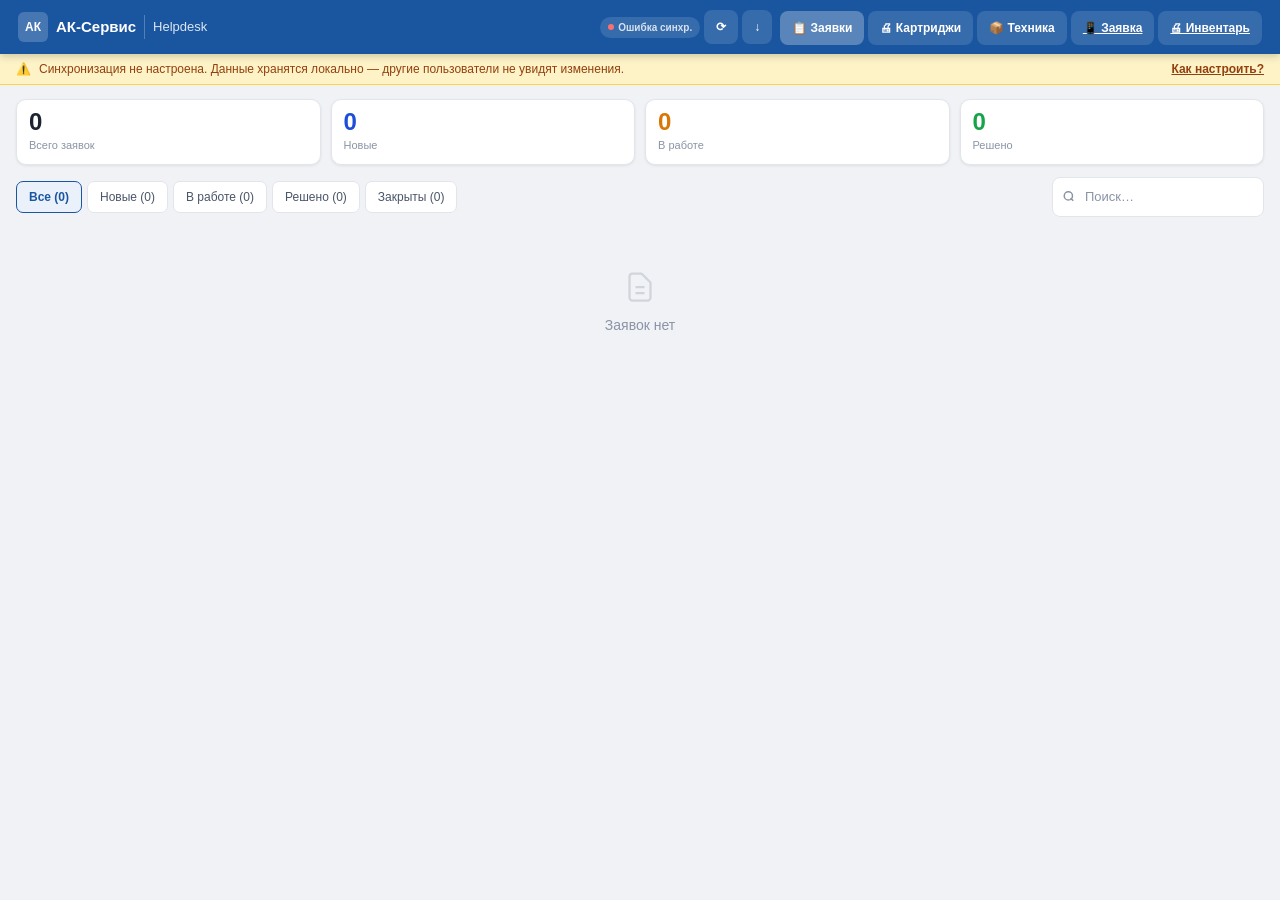
==== commit 9c011ede: "Add files via upload" ====
--- a/local-helpdesk-project-v3/helpdesk.html
+++ b/local-helpdesk-project-v3/helpdesk.html
@@ -107,7 +107,11 @@
     </table>
   </div>
   <div class="p-4">
-    <div style="font-size:15px;font-weight:700;margin-bottom:12px">Журнал замен</div>
+    <div style="display:flex;align-items:center;justify-content:space-between;margin-bottom:12px">
+      <div style="font-size:15px;font-weight:700">Журнал замен</div>
+      <button class="btn btn-secondary btn-sm" id="btnToggleRep">👁 Показать</button>
+    </div>
+    <div id="repSection" style="display:none">
     <table class="table" id="tblRep" style="display:none">
       <thead><tr>
         <th>Дата</th><th>Сотрудник</th><th>Принтер</th><th>Картридж</th>
@@ -119,6 +123,7 @@
       <svg viewBox="0 0 24 24" fill="none" stroke="currentColor" stroke-width="1.5"><path d="M9 12h6m-6 4h6m2 5H7a2 2 0 01-2-2V5a2 2 0 012-2h5.586a1 1 0 01.707.293l5.414 5.414a1 1 0 01.293.707V19a2 2 0 01-2 2z"/></svg>
       <p>Замен ещё не было</p>
     </div>
+    </div><!-- /repSection -->
   </div>
 </div>
 
@@ -229,9 +234,9 @@
   else renderAll();
 }
 
-document.getElementById('tabTicketsBtn').addEventListener('click', () => switchTab('tickets'));
-document.getElementById('tabCartBtn').addEventListener('click',    () => switchTab('cart'));
-document.getElementById('tabDevBtn').addEventListener('click',     () => switchTab('devices'));
+document.getElementById('tabTicketsBtn').addEventListener('click', e => { e.stopPropagation(); switchTab('tickets'); });
+document.getElementById('tabCartBtn').addEventListener('click',    e => { e.stopPropagation(); switchTab('cart'); });
+document.getElementById('tabDevBtn').addEventListener('click',     e => { e.stopPropagation(); switchTab('devices'); });
 document.getElementById('btnRefresh').addEventListener('click', () => {
   if (curTab==='cart') renderCart();
   else if (curTab==='devices') renderDevicesTab();
@@ -254,7 +259,7 @@
     UI.statCard(d,'Решено','var(--gn)');
   Tickets.renderTable({
     tbodyId:'tbodyTickets', emptyId:'emptyTickets', tableId:'tblTickets',
-    onRowClick: t => Tickets.openDetailModal(t, renderAll, renderAll),
+    onRowClick: t => { if (curTab === 'tickets') Tickets.openDetailModal(t, renderAll, renderAll); },
   });
   Tickets.updateFilterCounts('filterBtns');
 }
@@ -269,6 +274,18 @@
   Cartridges.renderStockTable({ tbodyId:'tbodyCart', searchQ:cartSrch, filter:cartFil });
   Cartridges.renderRepLog({ tbodyId:'tbodyRep', tableId:'tblRep', emptyId:'emptyRep' });
 }
+// Toggle journal
+(function(){
+  const btn = document.getElementById('btnToggleRep');
+  if (!btn) return;
+  btn.addEventListener('click', () => {
+    const sec = document.getElementById('repSection');
+    const open = sec.style.display === 'none';
+    sec.style.display = open ? 'block' : 'none';
+    btn.textContent = open ? '🙈 Скрыть' : '👁 Показать';
+  });
+})();
+
 document.getElementById('cartSearch').addEventListener('input', function() { cartSrch=this.value; Cartridges.renderStockTable({tbodyId:'tbodyCart',searchQ:cartSrch,filter:cartFil}); });
 document.getElementById('cartFilter').addEventListener('change', function() { cartFil=this.value; Cartridges.renderStockTable({tbodyId:'tbodyCart',searchQ:cartSrch,filter:cartFil}); });
 
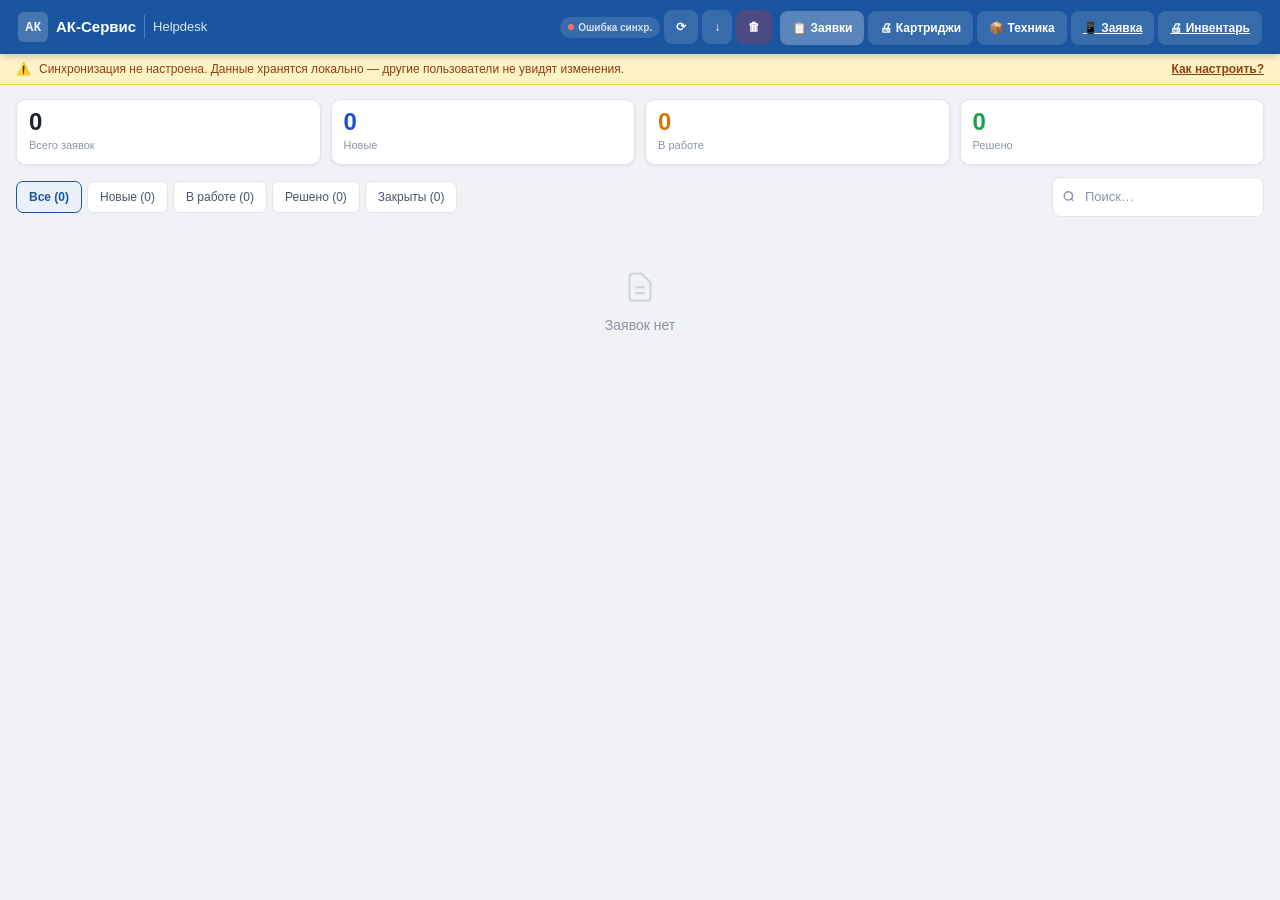
==== commit e82ea664: "Add files via upload" ====
--- a/local-helpdesk-project-v3/helpdesk.html
+++ b/local-helpdesk-project-v3/helpdesk.html
@@ -26,6 +26,7 @@
     <span class="sync-badge" id="syncBadge"><span class="sync-dot" id="syncDot"></span><span id="syncLabel">…</span></span>
     <button class="btn btn-ghost" id="btnRefresh">⟳</button>
     <button class="btn btn-ghost" id="btnCsv">↓</button>
+    <button class="btn btn-ghost" id="btnClearTickets" style="background:rgba(220,38,38,.25);color:#fff" title="Очистить журнал заявок">🗑</button>
   </div>
   <div class="hdr-tabs">
     <button class="btn btn-ghost active" id="tabTicketsBtn">📋 Заявки</button>
@@ -243,6 +244,7 @@
   else renderAll();
 });
 (function(){var _el=document.getElementById('btnCsv');if(_el)_el.addEventListener('click',Tickets.exportCsv);})();
+(function(){var _el=document.getElementById('btnClearTickets');if(_el)_el.addEventListener('click',function(){if(!confirm('Очистить все заявки? Это действие нельзя отменить.'))return;Storage.tickets.save([]);renderAll();UI.toast('Журнал заявок очищен');});})();
 (function(){var _el=document.getElementById('btnCartCsv');if(_el)_el.addEventListener('click',Cartridges.exportStockCsv);})();
 (function(){var _el=document.getElementById('btnExportDevices');if(_el)_el.addEventListener('click',Devices.exportCsv);})();
 
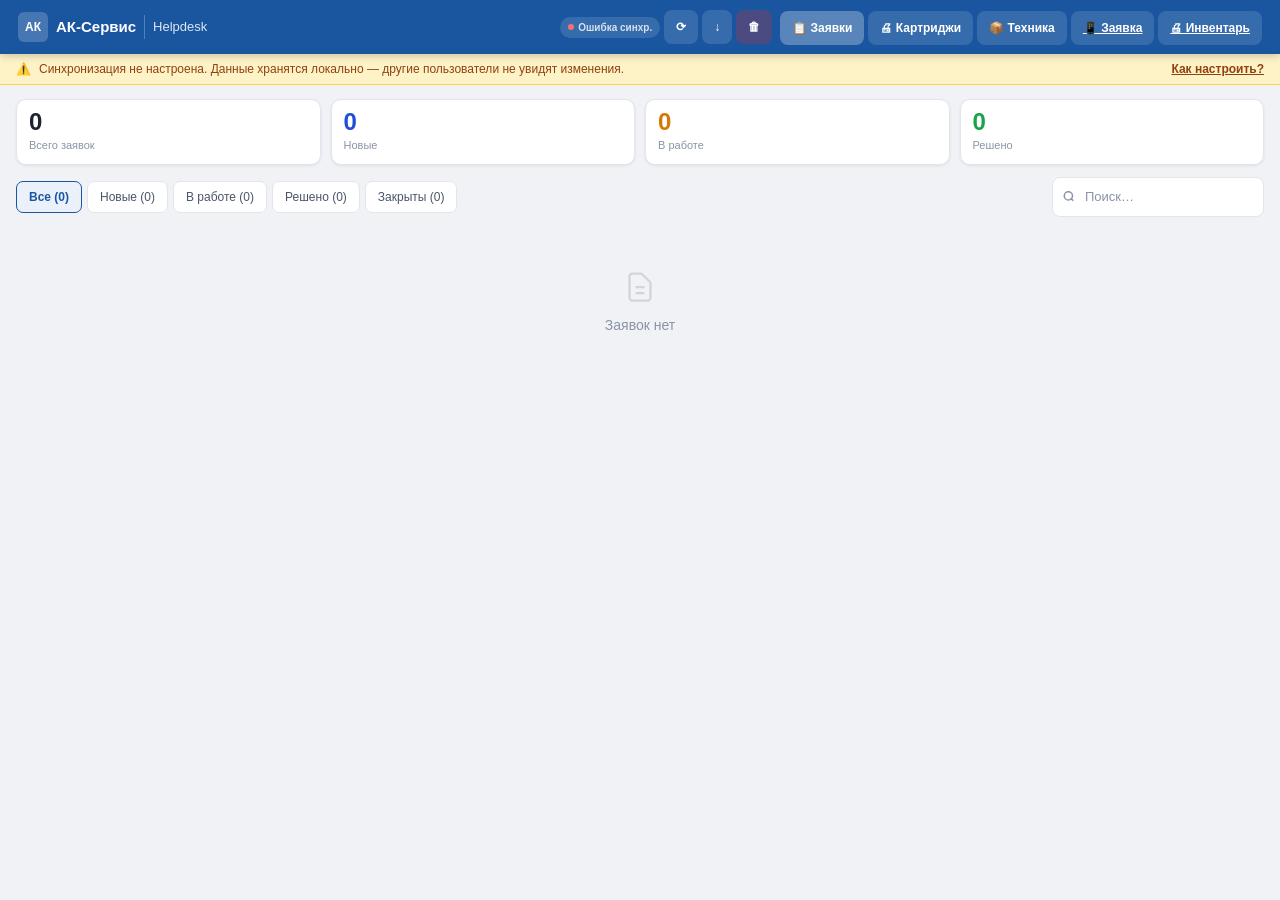
==== commit a81fec80: "Add files via upload" ====
--- a/local-helpdesk-project-v3/helpdesk.html
+++ b/local-helpdesk-project-v3/helpdesk.html
@@ -82,6 +82,16 @@
 
 <!-- CART TAB -->
 <div class="tab-pane" id="paneCart">
+  <!-- Sub-tabs -->
+  <div style="display:flex;gap:0;border-bottom:2px solid var(--bd);background:var(--sf);padding:0 16px">
+    <button class="cart-sub-btn active" id="subCartStock" style="padding:10px 16px;border:none;background:none;font-size:13px;font-weight:600;cursor:pointer;color:var(--accent);border-bottom:2px solid var(--accent);margin-bottom:-2px;font-family:var(--font)">🖊 Картриджи</button>
+    <button class="cart-sub-btn" id="subCartPrinters" style="padding:10px 16px;border:none;background:none;font-size:13px;font-weight:600;cursor:pointer;color:var(--t3);border-bottom:2px solid transparent;margin-bottom:-2px;font-family:var(--font)">🖨 Принтеры</button>
+    <button class="cart-sub-btn" id="subCartOwners" style="padding:10px 16px;border:none;background:none;font-size:13px;font-weight:600;cursor:pointer;color:var(--t3);border-bottom:2px solid transparent;margin-bottom:-2px;font-family:var(--font)">👤 Ответственные</button>
+  </div>
+
+  <!-- SUB-PANE: Картриджи (склад) -->
+  <div id="subPaneStock">
+
   <div class="stats-row" id="cartStatsRow"></div>
   <div class="toolbar cart-toolbar">
     <div class="search-wrap">
@@ -125,6 +135,54 @@
       <p>Замен ещё не было</p>
     </div>
     </div><!-- /repSection -->
+  </div>
+</
+  </div>
+
+  <!-- SUB-PANE: Принтеры -->
+  <div id="subPanePrinters" style="display:none">
+    <div class="toolbar cart-toolbar">
+      <div class="search-wrap">
+        <svg viewBox="0 0 20 20" fill="none" stroke="currentColor" stroke-width="2"><circle cx="8.5" cy="8.5" r="5.5"/><path d="M15 15l-3.5-3.5"/></svg>
+        <input class="search-input" id="printerSearch" placeholder="Поиск принтера…" autocomplete="off">
+      </div>
+      <select class="search-input" id="printerBrandFilter" style="padding-left:10px;max-width:160px">
+        <option value="all">Все бренды</option>
+      </select>
+      <button class="btn btn-primary btn-sm" id="btnAddPrinter">+ Добавить</button>
+      <button class="btn btn-secondary btn-sm" id="btnSavePrinters">☁️ Сохранить</button>
+    </div>
+    <div class="table-wrap">
+      <table class="table" id="tblPrinters">
+        <thead><tr>
+          <th>#</th><th>Бренд / Модель</th><th>Расположение</th><th>Кабинет</th>
+          <th>Картридж</th><th>Серийный №</th><th>Статус</th><th></th>
+        </tr></thead>
+        <tbody id="tbodyPrinters"></tbody>
+      </table>
+    </div>
+  </div>
+
+  <!-- SUB-PANE: Ответственные -->
+  <div id="subPaneOwners" style="display:none">
+    <div class="toolbar cart-toolbar">
+      <div class="search-wrap">
+        <svg viewBox="0 0 20 20" fill="none" stroke="currentColor" stroke-width="2"><circle cx="8.5" cy="8.5" r="5.5"/><path d="M15 15l-3.5-3.5"/></svg>
+        <input class="search-input" id="ownerSearch" placeholder="Поиск по сотруднику или принтеру…" autocomplete="off">
+      </div>
+      <select class="search-input" id="ownerBrandFilter" style="padding-left:10px;max-width:160px">
+        <option value="all">Все бренды</option>
+      </select>
+      <button class="btn btn-secondary btn-sm" id="btnSaveOwners">☁️ Сохранить</button>
+    </div>
+    <div class="table-wrap">
+      <table class="table" id="tblOwners">
+        <thead><tr>
+          <th>#</th><th>Принтер</th><th>Расположение</th><th>Владелец</th><th>Картридж</th><th></th>
+        </tr></thead>
+        <tbody id="tbodyOwners"></tbody>
+      </table>
+    </div>
   </div>
 </div>
 
@@ -206,9 +264,15 @@
 updateSyncBadge(Storage.isConfigured() ? 'ok' : 'err');
 Storage.onSync(state => {
   updateSyncBadge(state);
-  if (curTab==='cart') renderCart();
-  else if (curTab==='devices') renderDevicesTab();
-  else renderAll();
+  if (curTab==='cart') {
+    renderCart();
+    if (cartSubTab === 'Printers') renderPrintersTab();
+    if (cartSubTab === 'Owners')   renderOwnersTab();
+  } else if (curTab==='devices') {
+    renderDevicesTab();
+  } else {
+    renderAll();
+  }
 });
 
 // ── Tab switching ─────────────────────────────────────────────────────────────
@@ -230,8 +294,11 @@
   const btn = document.getElementById(btnMap[tab]);
   if (btn) btn.classList.add('active');
 
-  if (tab==='cart') renderCart();
-  else if (tab==='devices') renderDevicesTab();
+  if (tab==='cart') {
+    renderCart();
+    if (cartSubTab==='Printers') renderPrintersTab();
+    if (cartSubTab==='Owners')   renderOwnersTab();
+  } else if (tab==='devices') { renderDevicesTab(); }
   else renderAll();
 }
 
@@ -269,6 +336,239 @@
 UI.wireFilterGroup('filterBtns', s => { Tickets.setFilter(s); renderAll(); });
 document.getElementById('hdSearch').addEventListener('input', function() { Tickets.setSearch(this.value); renderAll(); });
 UI.wireSortHeaders('tblTickets', (c,d) => { Tickets.setSort(c,d); renderAll(); });
+
+// ── Cart sub-tabs ────────────────────────────────────────────────────────────
+let cartSubTab = 'stock';
+let printerSearch = '', printerBrand = 'all', ownerSearch = '', ownerBrand = 'all';
+
+function switchCartSub(sub) {
+  cartSubTab = sub;
+  ['stock','Printers','Owners'].forEach(s => {
+    const pane = document.getElementById('subPane' + (s === 'stock' ? 'Stock' : s));
+    if (pane) pane.style.display = s === sub || (s === 'stock' && sub === 'stock') ? 'block' : 'none';
+  });
+  document.querySelectorAll('.cart-sub-btn').forEach(b => {
+    const active = b.id === 'subCart' + (sub === 'stock' ? 'Stock' : sub.charAt(0).toUpperCase() + sub.slice(1));
+    b.style.color = active ? 'var(--accent)' : 'var(--t3)';
+    b.style.borderBottomColor = active ? 'var(--accent)' : 'transparent';
+  });
+  if (sub === 'stock')    renderCart();
+  if (sub === 'Printers') renderPrintersTab();
+  if (sub === 'Owners')   renderOwnersTab();
+}
+
+(function() {
+  const s = document.getElementById('subCartStock');
+  const p = document.getElementById('subCartPrinters');
+  const o = document.getElementById('subCartOwners');
+  if (s) s.addEventListener('click', () => switchCartSub('stock'));
+  if (p) p.addEventListener('click', () => switchCartSub('Printers'));
+  if (o) o.addEventListener('click', () => switchCartSub('Owners'));
+})();
+
+// ── Printers sub-tab ──────────────────────────────────────────────────────────
+function renderPrintersTab() {
+  const printers = (App && App.state && App.state.printers) ? App.state.printers : [];
+  if (!printers.length) {
+    const tb = document.getElementById('tbodyPrinters');
+    if (tb) tb.innerHTML = '<tr><td colspan="8" style="text-align:center;padding:20px;color:var(--t3)">Загрузка данных…</td></tr>';
+    return;
+  }
+  // Populate brand filter
+  const sel = document.getElementById('printerBrandFilter');
+  if (sel && sel.options.length <= 1) {
+    const brands = [...new Set(printers.map(p => p.brand).filter(Boolean))].sort();
+    brands.forEach(b => { const o = document.createElement('option'); o.value = b; o.textContent = b; sel.appendChild(o); });
+  }
+  const q = printerSearch.toLowerCase();
+  const rows = printers.filter(p => {
+    if (printerBrand !== 'all' && p.brand !== printerBrand) return false;
+    if (q) return ['brand','model','location','owner','serial','cartridge'].some(k => (p[k]||'').toLowerCase().includes(q));
+    return true;
+  });
+  document.getElementById('tbodyPrinters').innerHTML = rows.map(p =>
+    '<tr>' +
+    '<td class="mono text-muted">' + p.id + '</td>' +
+    '<td><div class="td-name">' + UI.esc(p.brand) + ' ' + UI.esc(p.model) + '</div>' +
+      '<div class="td-sub">' + UI.esc(p.type||'') + '</div></td>' +
+    '<td style="font-size:12px">' + UI.esc(p.location||'—') + '</td>' +
+    '<td style="font-size:12px">' + UI.esc(p.cabinet||'—') + '</td>' +
+    '<td style="font-size:11px;color:var(--accent)">' + UI.esc(p.cartridge||'—') + (p.cartridge2 ? '<br><span style="color:#059669">+ ' + UI.esc(p.cartridge2) + '</span>' : '') + '</td>' +
+    '<td class="mono" style="font-size:11px;color:var(--t3)">' + UI.esc(p.serial||'—') + '</td>' +
+    '<td style="font-size:11px">' + UI.esc(p.status||'OK') + '</td>' +
+    '<td><button class="btn btn-secondary btn-sm" data-pid="' + p.id + '" onclick="openPrinterModal(' + p.id + ')">✏️</button></td>' +
+    '</tr>'
+  ).join('');
+}
+
+(function(){
+  const s = document.getElementById('printerSearch');
+  const b = document.getElementById('printerBrandFilter');
+  if (s) s.addEventListener('input', function(){ printerSearch=this.value; renderPrintersTab(); });
+  if (b) b.addEventListener('change', function(){ printerBrand=this.value; renderPrintersTab(); });
+})();
+
+function openPrinterModal(pid) {
+  const p = App.state.printers.find(x => x.id === pid);
+  if (!p) return;
+  const html =
+    '<div class="modal-head"><div><div class="modal-title">✏️ Редактировать принтер</div>' +
+    '<div class="modal-sub">#' + p.id + ' ' + UI.esc(p.brand) + ' ' + UI.esc(p.model) + '</div></div>' +
+    '<button class="modal-close">✕</button></div>' +
+    '<div class="modal-body">' +
+      _pField('Бренд',        'pe_brand',    p.brand) +
+      _pField('Модель',       'pe_model',    p.model) +
+      _pField('Тип',          'pe_type',     p.type) +
+      _pField('Расположение', 'pe_location', p.location) +
+      _pField('Кабинет',      'pe_cabinet',  p.cabinet) +
+      _pField('Картридж 1',   'pe_cart',     p.cartridge) +
+      _pField('Картридж 2',   'pe_cart2',    p.cartridge2||'') +
+      _pField('Серийный №',   'pe_serial',   p.serial, true) +
+    '</div>' +
+    '<div class="modal-foot">' +
+      '<button class="btn btn-primary" id="peSave" style="flex:1">✅ Сохранить</button>' +
+      '<button class="btn btn-secondary" id="peCancel">Отмена</button>' +
+    '</div>';
+  UI.modal.open(html);
+  document.getElementById('peCancel').addEventListener('click', () => UI.modal.close());
+  document.getElementById('peSave').addEventListener('click', () => {
+    p.brand    = document.getElementById('pe_brand').value.trim();
+    p.model    = document.getElementById('pe_model').value.trim();
+    p.type     = document.getElementById('pe_type').value.trim();
+    p.location = document.getElementById('pe_location').value.trim();
+    p.cabinet  = document.getElementById('pe_cabinet').value.trim();
+    p.cartridge  = document.getElementById('pe_cart').value.trim();
+    p.cartridge2 = document.getElementById('pe_cart2').value.trim() || undefined;
+    p.serial   = document.getElementById('pe_serial').value.trim();
+    UI.modal.close();
+    renderPrintersTab();
+    if (cartSubTab === 'stock') renderCart();
+    UI.toast('Принтер обновлён (до перезагрузки)');
+  });
+}
+function _pField(label, id, val, mono) {
+  return '<div class="form-group"><label class="form-label">' + label + '</label>' +
+    '<input class="form-input' + (mono?' mono':'') + '" id="' + id + '" value="' + UI.esc(val||'') + '"></div>';
+}
+
+// ── Owners sub-tab ────────────────────────────────────────────────────────────
+function renderOwnersTab() {
+  const printers = (App && App.state && App.state.printers) ? App.state.printers : [];
+  if (!printers.length) {
+    const tb = document.getElementById('tbodyOwners');
+    if (tb) tb.innerHTML = '<tr><td colspan="6" style="text-align:center;padding:20px;color:var(--t3)">Загрузка данных…</td></tr>';
+    return;
+  }
+  // Populate brand filter
+  const sel = document.getElementById('ownerBrandFilter');
+  if (sel && sel.options.length <= 1) {
+    const brands = [...new Set(printers.map(p => p.brand).filter(Boolean))].sort();
+    brands.forEach(b => { const o = document.createElement('option'); o.value = b; o.textContent = b; sel.appendChild(o); });
+  }
+  const q = ownerSearch.toLowerCase();
+  const rows = printers.filter(p => {
+    if (ownerBrand !== 'all' && p.brand !== ownerBrand) return false;
+    if (q) return (p.owner||'').toLowerCase().includes(q) || (p.model||'').toLowerCase().includes(q) || (p.location||'').toLowerCase().includes(q);
+    return true;
+  });
+  document.getElementById('tbodyOwners').innerHTML = rows.map(p =>
+    '<tr>' +
+    '<td class="mono text-muted">' + p.id + '</td>' +
+    '<td><div class="td-name">' + UI.esc(p.brand) + ' ' + UI.esc(p.model) + '</div>' +
+      '<div class="td-sub">' + UI.esc(p.type||'') + '</div></td>' +
+    '<td style="font-size:12px">' + UI.esc(p.location||'—') + (p.cabinet ? ' · ' + UI.esc(p.cabinet) : '') + '</td>' +
+    '<td style="font-size:13px;font-weight:500">' + UI.esc((p.owner||'').replace(/\n/g,', ')||'—') + '</td>' +
+    '<td style="font-size:11px;color:var(--accent)">' + UI.esc(p.cartridge||'—') + '</td>' +
+    '<td><button class="btn btn-secondary btn-sm" onclick="openOwnerModal(' + p.id + ')">✏️</button></td>' +
+    '</tr>'
+  ).join('');
+}
+
+(function(){
+  const s = document.getElementById('ownerSearch');
+  const b = document.getElementById('ownerBrandFilter');
+  if (s) s.addEventListener('input', function(){ ownerSearch=this.value; renderOwnersTab(); });
+  if (b) b.addEventListener('change', function(){ ownerBrand=this.value; renderOwnersTab(); });
+})();
+
+function openOwnerModal(pid) {
+  const p = App.state.printers.find(x => x.id === pid);
+  if (!p) return;
+  const html =
+    '<div class="modal-head"><div><div class="modal-title">👤 Ответственный</div>' +
+    '<div class="modal-sub">#' + p.id + ' ' + UI.esc(p.brand) + ' ' + UI.esc(p.model) + ' · ' + UI.esc(p.location||'') + '</div></div>' +
+    '<button class="modal-close">✕</button></div>' +
+    '<div class="modal-body">' +
+      '<div class="form-group">' +
+        '<label class="form-label">Владелец(ы)</label>' +
+        '<div style="font-size:11px;color:var(--t3);margin-bottom:4px">Несколько — через запятую или с новой строки</div>' +
+        '<textarea class="form-input" id="oe_owner" rows="3">' + UI.esc(p.owner||'') + '</textarea>' +
+      '</div>' +
+      '<div class="form-group">' +
+        '<label class="form-label">Поиск сотрудника</label>' +
+        '<input class="form-input" id="oe_search" placeholder="Начните вводить имя…" autocomplete="off">' +
+        '<div id="oe_results" style="max-height:180px;overflow-y:auto;border:1px solid var(--bd);border-radius:8px;margin-top:4px;display:none"></div>' +
+      '</div>' +
+    '</div>' +
+    '<div class="modal-foot">' +
+      '<button class="btn btn-primary" id="oeSave" style="flex:1">✅ Сохранить</button>' +
+      '<button class="btn btn-secondary" id="oeCancel">Отмена</button>' +
+    '</div>';
+  UI.modal.open(html);
+
+  // Employee search
+  document.getElementById('oe_search').addEventListener('input', function() {
+    const hits = Employees.search(this.value, App.state.employees).slice(0, 8);
+    const res = document.getElementById('oe_results');
+    if (!hits.length) { res.style.display = 'none'; return; }
+    res.innerHTML = hits.map(e =>
+      '<div style="padding:8px 12px;cursor:pointer;border-bottom:1px solid var(--bd);font-size:13px" data-name="' + UI.esc(e.name) + '">' +
+      '<b>' + UI.esc(e.name) + '</b><span style="color:var(--t3);font-size:11px;margin-left:6px">' + UI.esc(e.dept||'') + '</span></div>'
+    ).join('');
+    res.style.display = 'block';
+    res.querySelectorAll('[data-name]').forEach(el => {
+      el.addEventListener('click', () => {
+        const ta = document.getElementById('oe_owner');
+        const cur = ta.value.trim();
+        ta.value = cur ? cur + ', ' + el.dataset.name : el.dataset.name;
+        res.style.display = 'none';
+        document.getElementById('oe_search').value = '';
+      });
+    });
+  });
+
+  document.getElementById('oeCancel').addEventListener('click', () => UI.modal.close());
+  document.getElementById('oeSave').addEventListener('click', () => {
+    p.owner = document.getElementById('oe_owner').value.trim();
+    UI.modal.close();
+    renderOwnersTab();
+    UI.toast('Ответственный обновлён (до перезагрузки)');
+  });
+}
+
+// ── Save printers to cloud ────────────────────────────────────────────────────
+async function savePrintersToCloud(btn) {
+  if (!Storage.isConfigured()) {
+    UI.toast('Синхронизация не настроена'); return;
+  }
+  const orig = btn.textContent;
+  btn.textContent = '⏳ Сохранение…'; btn.disabled = true;
+  try {
+    await Storage.savePrinters(App.state.printers);
+    UI.toast('✅ Принтеры сохранены в облако');
+  } catch(e) {
+    UI.toast('❌ Ошибка: ' + e.message);
+  } finally {
+    btn.textContent = orig; btn.disabled = false;
+  }
+}
+
+(function(){
+  const bp = document.getElementById('btnSavePrinters');
+  const bo = document.getElementById('btnSaveOwners');
+  if (bp) bp.addEventListener('click', function(){ savePrintersToCloud(this); });
+  if (bo) bo.addEventListener('click', function(){ savePrintersToCloud(this); });
+})();
 
 // ── Cart tab ──────────────────────────────────────────────────────────────────
 function renderCart() {
